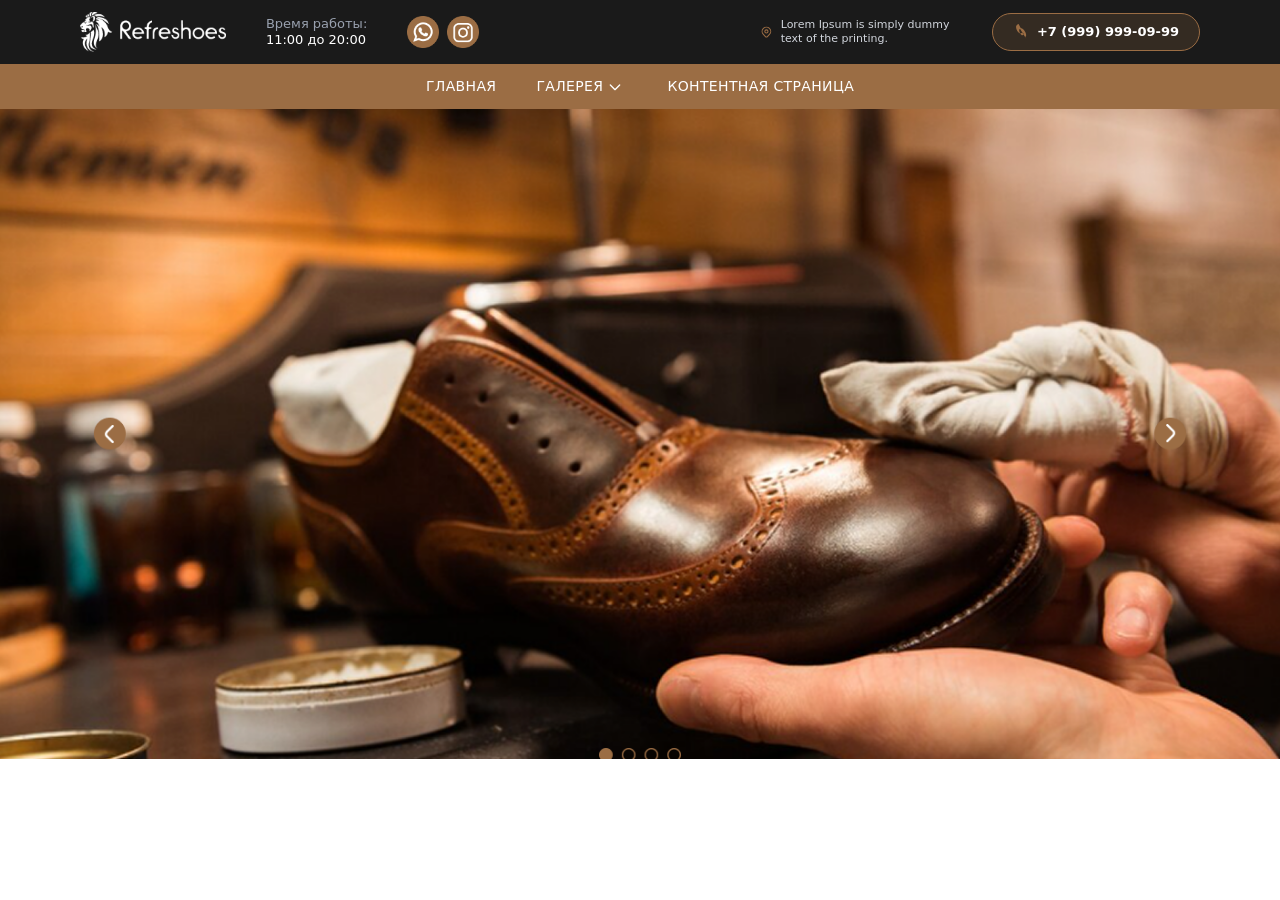
==== src/s2.html @ a565addf "ssee" ====
<!DOCTYPE html>
<html lang="en">
<head>
    <meta charset="UTF-8">
    <meta name="viewport" content="width=device-width, initial-scale=1.0">
    <title>Document</title>
    <link rel="stylesheet" href="./output.css">
</head>
<body>
<div class="bg-[#1a1a1a]">
    <header class="bg-[#1a1a1a] text-white py-3 px-4 md:px-10 flex flex-wrap items-center max-w-[1200px] m-auto justify-between text-[13px]">
        <div class="flex gap-10 items-center">
            <div class="flex items-center space-x-3">
                <img src="./Refreshoes_LOGO копия 1.png" alt="Logo" class="h-10">
            </div>

            <div class="hidden lg:block text-gray-400 leading-tight">
                <p>Время работы:</p>
                <p class="text-white">11:00 до 20:00</p>
            </div>

            <div class="flex space-x-2 items-center">
                <a href="#" class="hover:opacity-80 transition">
                    <img src="./Group 1100.png" alt="WhatsApp" class="w-8 h-8">
                </a>
                <a href="#" class="hover:opacity-80 transition">
                    <img src="./Group 1101.png" alt="Instagram" class="w-8 h-8">
                </a>
            </div>
        </div>

        <div class="flex gap-8 items-center">
            <div class="hidden xl:flex items-center space-x-2 max-w-[200px]">
                <svg xmlns="http://www.w3.org/2000/svg" class="h-5 w-5 text-[#9B6D44]" fill="none" viewBox="0 0 24 24" stroke="currentColor">
                    <path stroke-linecap="round" stroke-linejoin="round" stroke-width="2" d="M17.657 16.657L13.414 20.9a1.998 1.998 0 01-2.827 0l-4.244-4.243a8 8 0 1111.314 0z" />
                    <path stroke-linecap="round" stroke-linejoin="round" stroke-width="2" d="M15 11a3 3 0 11-6 0 3 3 0 016 0z" />
                </svg>
                <p class="text-gray-300 leading-tight text-[11px]">Lorem Ipsum is simply dummy text of the printing.</p>
            </div>

            <a href="tel:+79999990999" class="bg-[#9B6D44]/20 border border-[#9B6D44] rounded-full px-5 py-2 flex items-center space-x-2 hover:bg-[#9B6D44]/30 transition">
                <svg xmlns="http://www.w3.org/2000/svg" class="h-4 w-4 text-[#9B6D44]" fill="currentColor" viewBox="0 0 24 24">
                    <path d="M20 22.621l-3.521-6.795c-.008.004-1.974.97-2.064 1.011-2.24 1.086-6.799-7.82-4.509-8.954.058-.028 2.026-1.004 2.026-1.004l-3.571-6.879s-2.021.999-2.035 1.007c-4.861 2.544 1.515 15.283 6.441 12.652l.004.002 2.002-.985 3.521 6.795c4.772-2.319-3.238-15.549-8.294-13.104z"/>
                </svg>
                <span class="font-bold">+7 (999) 999-09-99</span>
            </a>
        </div>
    </header>
</div>

<nav class="bg-[#9B6D44] text-white relative z-50">
    <div class="flex justify-center space-x-10 py-3 uppercase text-[14px] font-medium tracking-wide">
        <a href="../index.html" class="hover:opacity-70 transition">Главная</a>
        
        <div class="group relative flex items-center space-x-1 cursor-pointer">
             <a href="./s2.html" class="hover:text-gray-200 transition">Галерея</a>
            <svg xmlns="http://www.w3.org/2000/svg" class="h-4 w-4 transition-transform group-hover:rotate-180" fill="none" viewBox="0 0 24 24" stroke="currentColor">
                <path stroke-linecap="round" stroke-linejoin="round" stroke-width="2" d="M19 9l-7 7-7-7" />
            </svg>
            
            <div class="absolute top-full left-1/2 -translate-x-1/2 mt-2 w-48 bg-white rounded-2xl shadow-xl py-4 hidden group-hover:block animate-fade-in">
                <a href="#" class="block px-6 py-2 text-black hover:text-[#9B6D44] transition text-sm font-semibold">Видео галерея</a>
                <a href="#" class="block px-6 py-2 text-black hover:text-[#9B6D44] transition text-sm font-semibold">Фото галерея</a>
            </div>
        </div>

        <a href="#" class="hover:opacity-70 transition">Контентная страница</a>
    </div>
</nav>

<section class="relative w-full h-[500px] md:h-[650px] overflow-hidden">
    <img src="./Group 14 (1).png" alt="Shoe cleaning" class="w-full h-full object-cover scale-105">
    
    
</section>

</body>
</html>
---- src/output.css ----
/*! tailwindcss v4.2.4 | MIT License | https://tailwindcss.com */
@layer properties;
@layer theme, base, components, utilities;
@layer theme {
  :root, :host {
    --font-sans: ui-sans-serif, system-ui, sans-serif, "Apple Color Emoji",
      "Segoe UI Emoji", "Segoe UI Symbol", "Noto Color Emoji";
    --font-mono: ui-monospace, SFMono-Regular, Menlo, Monaco, Consolas, "Liberation Mono",
      "Courier New", monospace;
    --color-amber-50: oklch(98.7% 0.022 95.277);
    --color-amber-900: oklch(41.4% 0.112 45.904);
    --color-gray-100: oklch(96.7% 0.003 264.542);
    --color-gray-200: oklch(92.8% 0.006 264.531);
    --color-gray-300: oklch(87.2% 0.01 258.338);
    --color-gray-400: oklch(70.7% 0.022 261.325);
    --color-gray-500: oklch(55.1% 0.027 264.364);
    --color-gray-600: oklch(44.6% 0.03 256.802);
    --color-gray-700: oklch(37.3% 0.034 259.733);
    --color-black: #000;
    --color-white: #fff;
    --spacing: 0.25rem;
    --container-md: 28rem;
    --container-2xl: 42rem;
    --container-6xl: 72rem;
    --container-7xl: 80rem;
    --text-xs: 0.75rem;
    --text-xs--line-height: calc(1 / 0.75);
    --text-sm: 0.875rem;
    --text-sm--line-height: calc(1.25 / 0.875);
    --text-xl: 1.25rem;
    --text-xl--line-height: calc(1.75 / 1.25);
    --text-2xl: 1.5rem;
    --text-2xl--line-height: calc(2 / 1.5);
    --text-3xl: 1.875rem;
    --text-3xl--line-height: calc(2.25 / 1.875);
    --text-4xl: 2.25rem;
    --text-4xl--line-height: calc(2.5 / 2.25);
    --font-weight-light: 300;
    --font-weight-medium: 500;
    --font-weight-semibold: 600;
    --font-weight-bold: 700;
    --tracking-tight: -0.025em;
    --tracking-wide: 0.025em;
    --tracking-wider: 0.05em;
    --tracking-widest: 0.1em;
    --leading-tight: 1.25;
    --leading-relaxed: 1.625;
    --radius-sm: 0.25rem;
    --radius-lg: 0.5rem;
    --radius-2xl: 1rem;
    --ease-out: cubic-bezier(0, 0, 0.2, 1);
    --blur-sm: 8px;
    --blur-md: 12px;
    --default-transition-duration: 150ms;
    --default-transition-timing-function: cubic-bezier(0.4, 0, 0.2, 1);
    --default-font-family: var(--font-sans);
    --default-mono-font-family: var(--font-mono);
  }
}
@layer base {
  *, ::after, ::before, ::backdrop, ::file-selector-button {
    box-sizing: border-box;
    margin: 0;
    padding: 0;
    border: 0 solid;
  }
  html, :host {
    line-height: 1.5;
    -webkit-text-size-adjust: 100%;
    tab-size: 4;
    font-family: var(--default-font-family, ui-sans-serif, system-ui, sans-serif, "Apple Color Emoji", "Segoe UI Emoji", "Segoe UI Symbol", "Noto Color Emoji");
    font-feature-settings: var(--default-font-feature-settings, normal);
    font-variation-settings: var(--default-font-variation-settings, normal);
    -webkit-tap-highlight-color: transparent;
  }
  hr {
    height: 0;
    color: inherit;
    border-top-width: 1px;
  }
  abbr:where([title]) {
    -webkit-text-decoration: underline dotted;
    text-decoration: underline dotted;
  }
  h1, h2, h3, h4, h5, h6 {
    font-size: inherit;
    font-weight: inherit;
  }
  a {
    color: inherit;
    -webkit-text-decoration: inherit;
    text-decoration: inherit;
  }
  b, strong {
    font-weight: bolder;
  }
  code, kbd, samp, pre {
    font-family: var(--default-mono-font-family, ui-monospace, SFMono-Regular, Menlo, Monaco, Consolas, "Liberation Mono", "Courier New", monospace);
    font-feature-settings: var(--default-mono-font-feature-settings, normal);
    font-variation-settings: var(--default-mono-font-variation-settings, normal);
    font-size: 1em;
  }
  small {
    font-size: 80%;
  }
  sub, sup {
    font-size: 75%;
    line-height: 0;
    position: relative;
    vertical-align: baseline;
  }
  sub {
    bottom: -0.25em;
  }
  sup {
    top: -0.5em;
  }
  table {
    text-indent: 0;
    border-color: inherit;
    border-collapse: collapse;
  }
  :-moz-focusring {
    outline: auto;
  }
  progress {
    vertical-align: baseline;
  }
  summary {
    display: list-item;
  }
  ol, ul, menu {
    list-style: none;
  }
  img, svg, video, canvas, audio, iframe, embed, object {
    display: block;
    vertical-align: middle;
  }
  img, video {
    max-width: 100%;
    height: auto;
  }
  button, input, select, optgroup, textarea, ::file-selector-button {
    font: inherit;
    font-feature-settings: inherit;
    font-variation-settings: inherit;
    letter-spacing: inherit;
    color: inherit;
    border-radius: 0;
    background-color: transparent;
    opacity: 1;
  }
  :where(select:is([multiple], [size])) optgroup {
    font-weight: bolder;
  }
  :where(select:is([multiple], [size])) optgroup option {
    padding-inline-start: 20px;
  }
  ::file-selector-button {
    margin-inline-end: 4px;
  }
  ::placeholder {
    opacity: 1;
  }
  @supports (not (-webkit-appearance: -apple-pay-button))  or (contain-intrinsic-size: 1px) {
    ::placeholder {
      color: currentcolor;
      @supports (color: color-mix(in lab, red, red)) {
        color: color-mix(in oklab, currentcolor 50%, transparent);
      }
    }
  }
  textarea {
    resize: vertical;
  }
  ::-webkit-search-decoration {
    -webkit-appearance: none;
  }
  ::-webkit-date-and-time-value {
    min-height: 1lh;
    text-align: inherit;
  }
  ::-webkit-datetime-edit {
    display: inline-flex;
  }
  ::-webkit-datetime-edit-fields-wrapper {
    padding: 0;
  }
  ::-webkit-datetime-edit, ::-webkit-datetime-edit-year-field, ::-webkit-datetime-edit-month-field, ::-webkit-datetime-edit-day-field, ::-webkit-datetime-edit-hour-field, ::-webkit-datetime-edit-minute-field, ::-webkit-datetime-edit-second-field, ::-webkit-datetime-edit-millisecond-field, ::-webkit-datetime-edit-meridiem-field {
    padding-block: 0;
  }
  ::-webkit-calendar-picker-indicator {
    line-height: 1;
  }
  :-moz-ui-invalid {
    box-shadow: none;
  }
  button, input:where([type="button"], [type="reset"], [type="submit"]), ::file-selector-button {
    appearance: button;
  }
  ::-webkit-inner-spin-button, ::-webkit-outer-spin-button {
    height: auto;
  }
  [hidden]:where(:not([hidden="until-found"])) {
    display: none !important;
  }
}
@layer utilities {
  .absolute {
    position: absolute;
  }
  .relative {
    position: relative;
  }
  .inset-0 {
    inset: calc(var(--spacing) * 0);
  }
  .inset-x-4 {
    inset-inline: calc(var(--spacing) * 4);
  }
  .top-1 {
    top: calc(var(--spacing) * 1);
  }
  .top-1\/2 {
    top: calc(1 / 2 * 100%);
  }
  .top-8 {
    top: calc(var(--spacing) * 8);
  }
  .top-\[-00px\] {
    top: -00px;
  }
  .top-\[-700px\] {
    top: -700px;
  }
  .top-\[-900px\] {
    top: -900px;
  }
  .top-\[-1200px\] {
    top: -1200px;
  }
  .top-\[1200px\] {
    top: 1200px;
  }
  .top-full {
    top: 100%;
  }
  .right-4 {
    right: calc(var(--spacing) * 4);
  }
  .right-6 {
    right: calc(var(--spacing) * 6);
  }
  .bottom-6 {
    bottom: calc(var(--spacing) * 6);
  }
  .bottom-10 {
    bottom: calc(var(--spacing) * 10);
  }
  .left-0 {
    left: calc(var(--spacing) * 0);
  }
  .left-1 {
    left: calc(var(--spacing) * 1);
  }
  .left-1\/2 {
    left: calc(1 / 2 * 100%);
  }
  .left-4 {
    left: calc(var(--spacing) * 4);
  }
  .left-6 {
    left: calc(var(--spacing) * 6);
  }
  .left-\[500px\] {
    left: 500px;
  }
  .left-\[700px\] {
    left: 700px;
  }
  .z-10 {
    z-index: 10;
  }
  .z-50 {
    z-index: 50;
  }
  .container {
    width: 100%;
    @media (width >= 40rem) {
      max-width: 40rem;
    }
    @media (width >= 48rem) {
      max-width: 48rem;
    }
    @media (width >= 64rem) {
      max-width: 64rem;
    }
    @media (width >= 80rem) {
      max-width: 80rem;
    }
    @media (width >= 96rem) {
      max-width: 96rem;
    }
  }
  .m-auto {
    margin: auto;
  }
  .mx-auto {
    margin-inline: auto;
  }
  .mt-1 {
    margin-top: calc(var(--spacing) * 1);
  }
  .mt-1\.5 {
    margin-top: calc(var(--spacing) * 1.5);
  }
  .mt-2 {
    margin-top: calc(var(--spacing) * 2);
  }
  .mt-4 {
    margin-top: calc(var(--spacing) * 4);
  }
  .mt-12 {
    margin-top: calc(var(--spacing) * 12);
  }
  .mb-3 {
    margin-bottom: calc(var(--spacing) * 3);
  }
  .mb-4 {
    margin-bottom: calc(var(--spacing) * 4);
  }
  .mb-6 {
    margin-bottom: calc(var(--spacing) * 6);
  }
  .mb-10 {
    margin-bottom: calc(var(--spacing) * 10);
  }
  .mb-12 {
    margin-bottom: calc(var(--spacing) * 12);
  }
  .mb-16 {
    margin-bottom: calc(var(--spacing) * 16);
  }
  .mb-20 {
    margin-bottom: calc(var(--spacing) * 20);
  }
  .mb-24 {
    margin-bottom: calc(var(--spacing) * 24);
  }
  .ml-4 {
    margin-left: calc(var(--spacing) * 4);
  }
  .block {
    display: block;
  }
  .flex {
    display: flex;
  }
  .grid {
    display: grid;
  }
  .hidden {
    display: none;
  }
  .inline-block {
    display: inline-block;
  }
  .inline-flex {
    display: inline-flex;
  }
  .table {
    display: table;
  }
  .h-1 {
    height: calc(var(--spacing) * 1);
  }
  .h-2 {
    height: calc(var(--spacing) * 2);
  }
  .h-2\.5 {
    height: calc(var(--spacing) * 2.5);
  }
  .h-3 {
    height: calc(var(--spacing) * 3);
  }
  .h-4 {
    height: calc(var(--spacing) * 4);
  }
  .h-5 {
    height: calc(var(--spacing) * 5);
  }
  .h-6 {
    height: calc(var(--spacing) * 6);
  }
  .h-8 {
    height: calc(var(--spacing) * 8);
  }
  .h-10 {
    height: calc(var(--spacing) * 10);
  }
  .h-12 {
    height: calc(var(--spacing) * 12);
  }
  .h-56 {
    height: calc(var(--spacing) * 56);
  }
  .h-\[500px\] {
    height: 500px;
  }
  .h-full {
    height: 100%;
  }
  .w-2 {
    width: calc(var(--spacing) * 2);
  }
  .w-2\.5 {
    width: calc(var(--spacing) * 2.5);
  }
  .w-3 {
    width: calc(var(--spacing) * 3);
  }
  .w-4 {
    width: calc(var(--spacing) * 4);
  }
  .w-5 {
    width: calc(var(--spacing) * 5);
  }
  .w-6 {
    width: calc(var(--spacing) * 6);
  }
  .w-8 {
    width: calc(var(--spacing) * 8);
  }
  .w-10 {
    width: calc(var(--spacing) * 10);
  }
  .w-12 {
    width: calc(var(--spacing) * 12);
  }
  .w-20 {
    width: calc(var(--spacing) * 20);
  }
  .w-48 {
    width: calc(var(--spacing) * 48);
  }
  .w-full {
    width: 100%;
  }
  .max-w-2xl {
    max-width: var(--container-2xl);
  }
  .max-w-6xl {
    max-width: var(--container-6xl);
  }
  .max-w-7xl {
    max-width: var(--container-7xl);
  }
  .max-w-300 {
    max-width: calc(var(--spacing) * 300);
  }
  .max-w-\[200\] {
    max-width: 200;
  }
  .max-w-\[200px\] {
    max-width: 200px;
  }
  .max-w-\[250px\] {
    max-width: 250px;
  }
  .max-w-\[280px\] {
    max-width: 280px;
  }
  .max-w-\[1000px\] {
    max-width: 1000px;
  }
  .max-w-\[1060px\] {
    max-width: 1060px;
  }
  .max-w-\[1080px\] {
    max-width: 1080px;
  }
  .max-w-\[1100px\] {
    max-width: 1100px;
  }
  .max-w-\[1200px\] {
    max-width: 1200px;
  }
  .max-w-\[10670px\] {
    max-width: 10670px;
  }
  .max-w-full {
    max-width: 100%;
  }
  .max-w-md {
    max-width: var(--container-md);
  }
  .border-collapse {
    border-collapse: collapse;
  }
  .-translate-x-1 {
    --tw-translate-x: calc(var(--spacing) * -1);
    translate: var(--tw-translate-x) var(--tw-translate-y);
  }
  .-translate-x-1\/2 {
    --tw-translate-x: calc(calc(1 / 2 * 100%) * -1);
    translate: var(--tw-translate-x) var(--tw-translate-y);
  }
  .-translate-y-1 {
    --tw-translate-y: calc(var(--spacing) * -1);
    translate: var(--tw-translate-x) var(--tw-translate-y);
  }
  .-translate-y-1\/2 {
    --tw-translate-y: calc(calc(1 / 2 * 100%) * -1);
    translate: var(--tw-translate-x) var(--tw-translate-y);
  }
  .scale-105 {
    --tw-scale-x: 105%;
    --tw-scale-y: 105%;
    --tw-scale-z: 105%;
    scale: var(--tw-scale-x) var(--tw-scale-y);
  }
  .transform {
    transform: var(--tw-rotate-x,) var(--tw-rotate-y,) var(--tw-rotate-z,) var(--tw-skew-x,) var(--tw-skew-y,);
  }
  .cursor-pointer {
    cursor: pointer;
  }
  .resize {
    resize: both;
  }
  .grid-cols-1 {
    grid-template-columns: repeat(1, minmax(0, 1fr));
  }
  .flex-col {
    flex-direction: column;
  }
  .flex-wrap {
    flex-wrap: wrap;
  }
  .items-center {
    align-items: center;
  }
  .items-end {
    align-items: flex-end;
  }
  .items-start {
    align-items: flex-start;
  }
  .justify-between {
    justify-content: space-between;
  }
  .justify-center {
    justify-content: center;
  }
  .gap-2 {
    gap: calc(var(--spacing) * 2);
  }
  .gap-3 {
    gap: calc(var(--spacing) * 3);
  }
  .gap-4 {
    gap: calc(var(--spacing) * 4);
  }
  .gap-8 {
    gap: calc(var(--spacing) * 8);
  }
  .gap-10 {
    gap: calc(var(--spacing) * 10);
  }
  .gap-12 {
    gap: calc(var(--spacing) * 12);
  }
  .gap-16 {
    gap: calc(var(--spacing) * 16);
  }
  .space-y-1 {
    :where(& > :not(:last-child)) {
      --tw-space-y-reverse: 0;
      margin-block-start: calc(calc(var(--spacing) * 1) * var(--tw-space-y-reverse));
      margin-block-end: calc(calc(var(--spacing) * 1) * calc(1 - var(--tw-space-y-reverse)));
    }
  }
  .space-y-2 {
    :where(& > :not(:last-child)) {
      --tw-space-y-reverse: 0;
      margin-block-start: calc(calc(var(--spacing) * 2) * var(--tw-space-y-reverse));
      margin-block-end: calc(calc(var(--spacing) * 2) * calc(1 - var(--tw-space-y-reverse)));
    }
  }
  .space-y-3 {
    :where(& > :not(:last-child)) {
      --tw-space-y-reverse: 0;
      margin-block-start: calc(calc(var(--spacing) * 3) * var(--tw-space-y-reverse));
      margin-block-end: calc(calc(var(--spacing) * 3) * calc(1 - var(--tw-space-y-reverse)));
    }
  }
  .space-y-4 {
    :where(& > :not(:last-child)) {
      --tw-space-y-reverse: 0;
      margin-block-start: calc(calc(var(--spacing) * 4) * var(--tw-space-y-reverse));
      margin-block-end: calc(calc(var(--spacing) * 4) * calc(1 - var(--tw-space-y-reverse)));
    }
  }
  .space-y-5 {
    :where(& > :not(:last-child)) {
      --tw-space-y-reverse: 0;
      margin-block-start: calc(calc(var(--spacing) * 5) * var(--tw-space-y-reverse));
      margin-block-end: calc(calc(var(--spacing) * 5) * calc(1 - var(--tw-space-y-reverse)));
    }
  }
  .space-y-6 {
    :where(& > :not(:last-child)) {
      --tw-space-y-reverse: 0;
      margin-block-start: calc(calc(var(--spacing) * 6) * var(--tw-space-y-reverse));
      margin-block-end: calc(calc(var(--spacing) * 6) * calc(1 - var(--tw-space-y-reverse)));
    }
  }
  .space-y-8 {
    :where(& > :not(:last-child)) {
      --tw-space-y-reverse: 0;
      margin-block-start: calc(calc(var(--spacing) * 8) * var(--tw-space-y-reverse));
      margin-block-end: calc(calc(var(--spacing) * 8) * calc(1 - var(--tw-space-y-reverse)));
    }
  }
  .space-x-1 {
    :where(& > :not(:last-child)) {
      --tw-space-x-reverse: 0;
      margin-inline-start: calc(calc(var(--spacing) * 1) * var(--tw-space-x-reverse));
      margin-inline-end: calc(calc(var(--spacing) * 1) * calc(1 - var(--tw-space-x-reverse)));
    }
  }
  .space-x-2 {
    :where(& > :not(:last-child)) {
      --tw-space-x-reverse: 0;
      margin-inline-start: calc(calc(var(--spacing) * 2) * var(--tw-space-x-reverse));
      margin-inline-end: calc(calc(var(--spacing) * 2) * calc(1 - var(--tw-space-x-reverse)));
    }
  }
  .space-x-3 {
    :where(& > :not(:last-child)) {
      --tw-space-x-reverse: 0;
      margin-inline-start: calc(calc(var(--spacing) * 3) * var(--tw-space-x-reverse));
      margin-inline-end: calc(calc(var(--spacing) * 3) * calc(1 - var(--tw-space-x-reverse)));
    }
  }
  .space-x-4 {
    :where(& > :not(:last-child)) {
      --tw-space-x-reverse: 0;
      margin-inline-start: calc(calc(var(--spacing) * 4) * var(--tw-space-x-reverse));
      margin-inline-end: calc(calc(var(--spacing) * 4) * calc(1 - var(--tw-space-x-reverse)));
    }
  }
  .space-x-10 {
    :where(& > :not(:last-child)) {
      --tw-space-x-reverse: 0;
      margin-inline-start: calc(calc(var(--spacing) * 10) * var(--tw-space-x-reverse));
      margin-inline-end: calc(calc(var(--spacing) * 10) * calc(1 - var(--tw-space-x-reverse)));
    }
  }
  .overflow-hidden {
    overflow: hidden;
  }
  .rounded {
    border-radius: 0.25rem;
  }
  .rounded-2xl {
    border-radius: var(--radius-2xl);
  }
  .rounded-\[30px\] {
    border-radius: 30px;
  }
  .rounded-\[40px\] {
    border-radius: 40px;
  }
  .rounded-full {
    border-radius: calc(infinity * 1px);
  }
  .rounded-lg {
    border-radius: var(--radius-lg);
  }
  .rounded-sm {
    border-radius: var(--radius-sm);
  }
  .border {
    border-style: var(--tw-border-style);
    border-width: 1px;
  }
  .border-t {
    border-top-style: var(--tw-border-style);
    border-top-width: 1px;
  }
  .border-b {
    border-bottom-style: var(--tw-border-style);
    border-bottom-width: 1px;
  }
  .border-l-4 {
    border-left-style: var(--tw-border-style);
    border-left-width: 4px;
  }
  .border-\[\#8b5e3c\] {
    border-color: #8b5e3c;
  }
  .border-\[\#9B6D44\] {
    border-color: #9B6D44;
  }
  .border-\[\#a37a53\] {
    border-color: #a37a53;
  }
  .border-gray-100 {
    border-color: var(--color-gray-100);
  }
  .border-gray-600 {
    border-color: var(--color-gray-600);
  }
  .border-gray-700 {
    border-color: var(--color-gray-700);
  }
  .border-white {
    border-color: var(--color-white);
  }
  .border-white\/5 {
    border-color: color-mix(in srgb, #fff 5%, transparent);
    @supports (color: color-mix(in lab, red, red)) {
      border-color: color-mix(in oklab, var(--color-white) 5%, transparent);
    }
  }
  .border-white\/10 {
    border-color: color-mix(in srgb, #fff 10%, transparent);
    @supports (color: color-mix(in lab, red, red)) {
      border-color: color-mix(in oklab, var(--color-white) 10%, transparent);
    }
  }
  .border-white\/40 {
    border-color: color-mix(in srgb, #fff 40%, transparent);
    @supports (color: color-mix(in lab, red, red)) {
      border-color: color-mix(in oklab, var(--color-white) 40%, transparent);
    }
  }
  .border-white\/50 {
    border-color: color-mix(in srgb, #fff 50%, transparent);
    @supports (color: color-mix(in lab, red, red)) {
      border-color: color-mix(in oklab, var(--color-white) 50%, transparent);
    }
  }
  .bg-\[\#1a1a1a\] {
    background-color: #1a1a1a;
  }
  .bg-\[\#1a1a1a\]\/90 {
    background-color: color-mix(in oklab, #1a1a1a 90%, transparent);
  }
  .bg-\[\#1c1c1c\] {
    background-color: #1c1c1c;
  }
  .bg-\[\#1c1c1c\]\/95 {
    background-color: color-mix(in oklab, #1c1c1c 95%, transparent);
  }
  .bg-\[\#3d2b1f\] {
    background-color: #3d2b1f;
  }
  .bg-\[\#4a321f\] {
    background-color: #4a321f;
  }
  .bg-\[\#8b5e3c\] {
    background-color: #8b5e3c;
  }
  .bg-\[\#8b5e3c\]\/20 {
    background-color: color-mix(in oklab, #8b5e3c 20%, transparent);
  }
  .bg-\[\#9B6D44\] {
    background-color: #9B6D44;
  }
  .bg-\[\#9B6D44\]\/20 {
    background-color: color-mix(in oklab, #9B6D44 20%, transparent);
  }
  .bg-\[\#121212\] {
    background-color: #121212;
  }
  .bg-\[\#242424\] {
    background-color: #242424;
  }
  .bg-\[\#a37a53\] {
    background-color: #a37a53;
  }
  .bg-\[\#f9f9f9\] {
    background-color: #f9f9f9;
  }
  .bg-\[bg-\[\#1a1a1a\]\] {
    background-color: bg-[#1a1a1a];
  }
  .bg-amber-50 {
    background-color: var(--color-amber-50);
  }
  .bg-amber-900 {
    background-color: var(--color-amber-900);
  }
  .bg-black {
    background-color: var(--color-black);
  }
  .bg-black\/20 {
    background-color: color-mix(in srgb, #000 20%, transparent);
    @supports (color: color-mix(in lab, red, red)) {
      background-color: color-mix(in oklab, var(--color-black) 20%, transparent);
    }
  }
  .bg-black\/30 {
    background-color: color-mix(in srgb, #000 30%, transparent);
    @supports (color: color-mix(in lab, red, red)) {
      background-color: color-mix(in oklab, var(--color-black) 30%, transparent);
    }
  }
  .bg-gray-100 {
    background-color: var(--color-gray-100);
  }
  .bg-transparent {
    background-color: transparent;
  }
  .bg-white {
    background-color: var(--color-white);
  }
  .bg-white\/10 {
    background-color: color-mix(in srgb, #fff 10%, transparent);
    @supports (color: color-mix(in lab, red, red)) {
      background-color: color-mix(in oklab, var(--color-white) 10%, transparent);
    }
  }
  .bg-white\/20 {
    background-color: color-mix(in srgb, #fff 20%, transparent);
    @supports (color: color-mix(in lab, red, red)) {
      background-color: color-mix(in oklab, var(--color-white) 20%, transparent);
    }
  }
  .bg-white\/30 {
    background-color: color-mix(in srgb, #fff 30%, transparent);
    @supports (color: color-mix(in lab, red, red)) {
      background-color: color-mix(in oklab, var(--color-white) 30%, transparent);
    }
  }
  .bg-\[url\(\"\"\)\] {
    background-image: url("");
  }
  .bg-\[url\(\"\.\/\"\)\] {
    background-image: url("./");
  }
  .bg-\[url\(\'\'\)\] {
    background-image: url('');
  }
  .bg-\[url\(\'\.\/\'\)\] {
    background-image: url('./');
  }
  .bg-\[url\(\'ТВОЙ_ПУТЬ_К_КАРТЕ\'\)\] {
    background-image: url('ТВОЙ_ПУТЬ_К_КАРТЕ');
  }
  .bg-\[url\(\)\] {
    background-image: url();
  }
  .bg-cover {
    background-size: cover;
  }
  .bg-center {
    background-position: center;
  }
  .object-contain {
    object-fit: contain;
  }
  .object-cover {
    object-fit: cover;
  }
  .p-6 {
    padding: calc(var(--spacing) * 6);
  }
  .p-8 {
    padding: calc(var(--spacing) * 8);
  }
  .p-10 {
    padding: calc(var(--spacing) * 10);
  }
  .px-4 {
    padding-inline: calc(var(--spacing) * 4);
  }
  .px-5 {
    padding-inline: calc(var(--spacing) * 5);
  }
  .px-6 {
    padding-inline: calc(var(--spacing) * 6);
  }
  .px-7 {
    padding-inline: calc(var(--spacing) * 7);
  }
  .px-8 {
    padding-inline: calc(var(--spacing) * 8);
  }
  .py-1 {
    padding-block: calc(var(--spacing) * 1);
  }
  .py-1\.5 {
    padding-block: calc(var(--spacing) * 1.5);
  }
  .py-2 {
    padding-block: calc(var(--spacing) * 2);
  }
  .py-3 {
    padding-block: calc(var(--spacing) * 3);
  }
  .py-4 {
    padding-block: calc(var(--spacing) * 4);
  }
  .py-5 {
    padding-block: calc(var(--spacing) * 5);
  }
  .py-16 {
    padding-block: calc(var(--spacing) * 16);
  }
  .py-20 {
    padding-block: calc(var(--spacing) * 20);
  }
  .pt-2 {
    padding-top: calc(var(--spacing) * 2);
  }
  .pl-6 {
    padding-left: calc(var(--spacing) * 6);
  }
  .text-center {
    text-align: center;
  }
  .font-\[\'Inter\'\] {
    font-family: 'Inter';
  }
  .text-2xl {
    font-size: var(--text-2xl);
    line-height: var(--tw-leading, var(--text-2xl--line-height));
  }
  .text-3xl {
    font-size: var(--text-3xl);
    line-height: var(--tw-leading, var(--text-3xl--line-height));
  }
  .text-4xl {
    font-size: var(--text-4xl);
    line-height: var(--tw-leading, var(--text-4xl--line-height));
  }
  .text-sm {
    font-size: var(--text-sm);
    line-height: var(--tw-leading, var(--text-sm--line-height));
  }
  .text-xl {
    font-size: var(--text-xl);
    line-height: var(--tw-leading, var(--text-xl--line-height));
  }
  .text-xs {
    font-size: var(--text-xs);
    line-height: var(--tw-leading, var(--text-xs--line-height));
  }
  .text-\[10px\] {
    font-size: 10px;
  }
  .text-\[11px\] {
    font-size: 11px;
  }
  .text-\[12px\] {
    font-size: 12px;
  }
  .text-\[13px\] {
    font-size: 13px;
  }
  .text-\[14px\] {
    font-size: 14px;
  }
  .leading-relaxed {
    --tw-leading: var(--leading-relaxed);
    line-height: var(--leading-relaxed);
  }
  .leading-tight {
    --tw-leading: var(--leading-tight);
    line-height: var(--leading-tight);
  }
  .font-bold {
    --tw-font-weight: var(--font-weight-bold);
    font-weight: var(--font-weight-bold);
  }
  .font-light {
    --tw-font-weight: var(--font-weight-light);
    font-weight: var(--font-weight-light);
  }
  .font-medium {
    --tw-font-weight: var(--font-weight-medium);
    font-weight: var(--font-weight-medium);
  }
  .font-semibold {
    --tw-font-weight: var(--font-weight-semibold);
    font-weight: var(--font-weight-semibold);
  }
  .tracking-tight {
    --tw-tracking: var(--tracking-tight);
    letter-spacing: var(--tracking-tight);
  }
  .tracking-wide {
    --tw-tracking: var(--tracking-wide);
    letter-spacing: var(--tracking-wide);
  }
  .tracking-wider {
    --tw-tracking: var(--tracking-wider);
    letter-spacing: var(--tracking-wider);
  }
  .tracking-widest {
    --tw-tracking: var(--tracking-widest);
    letter-spacing: var(--tracking-widest);
  }
  .text-\[\#1a1a1a\] {
    color: #1a1a1a;
  }
  .text-\[\#8b5e3c\] {
    color: #8b5e3c;
  }
  .text-\[\#9B6D44\] {
    color: #9B6D44;
  }
  .text-\[\#a37a53\] {
    color: #a37a53;
  }
  .text-black {
    color: var(--color-black);
  }
  .text-gray-300 {
    color: var(--color-gray-300);
  }
  .text-gray-400 {
    color: var(--color-gray-400);
  }
  .text-gray-500 {
    color: var(--color-gray-500);
  }
  .text-gray-600 {
    color: var(--color-gray-600);
  }
  .text-white {
    color: var(--color-white);
  }
  .uppercase {
    text-transform: uppercase;
  }
  .italic {
    font-style: italic;
  }
  .not-italic {
    font-style: normal;
  }
  .underline {
    text-decoration-line: underline;
  }
  .underline-offset-4 {
    text-underline-offset: 4px;
  }
  .accent-\[\#a37a53\] {
    accent-color: #a37a53;
  }
  .opacity-40 {
    opacity: 40%;
  }
  .opacity-50 {
    opacity: 50%;
  }
  .opacity-60 {
    opacity: 60%;
  }
  .opacity-70 {
    opacity: 70%;
  }
  .opacity-80 {
    opacity: 80%;
  }
  .shadow-2xl {
    --tw-shadow: 0 25px 50px -12px var(--tw-shadow-color, rgb(0 0 0 / 0.25));
    box-shadow: var(--tw-inset-shadow), var(--tw-inset-ring-shadow), var(--tw-ring-offset-shadow), var(--tw-ring-shadow), var(--tw-shadow);
  }
  .shadow-lg {
    --tw-shadow: 0 10px 15px -3px var(--tw-shadow-color, rgb(0 0 0 / 0.1)), 0 4px 6px -4px var(--tw-shadow-color, rgb(0 0 0 / 0.1));
    box-shadow: var(--tw-inset-shadow), var(--tw-inset-ring-shadow), var(--tw-ring-offset-shadow), var(--tw-ring-shadow), var(--tw-shadow);
  }
  .shadow-md {
    --tw-shadow: 0 4px 6px -1px var(--tw-shadow-color, rgb(0 0 0 / 0.1)), 0 2px 4px -2px var(--tw-shadow-color, rgb(0 0 0 / 0.1));
    box-shadow: var(--tw-inset-shadow), var(--tw-inset-ring-shadow), var(--tw-ring-offset-shadow), var(--tw-ring-shadow), var(--tw-shadow);
  }
  .shadow-xl {
    --tw-shadow: 0 20px 25px -5px var(--tw-shadow-color, rgb(0 0 0 / 0.1)), 0 8px 10px -6px var(--tw-shadow-color, rgb(0 0 0 / 0.1));
    box-shadow: var(--tw-inset-shadow), var(--tw-inset-ring-shadow), var(--tw-ring-offset-shadow), var(--tw-ring-shadow), var(--tw-shadow);
  }
  .outline {
    outline-style: var(--tw-outline-style);
    outline-width: 1px;
  }
  .grayscale {
    --tw-grayscale: grayscale(100%);
    filter: var(--tw-blur,) var(--tw-brightness,) var(--tw-contrast,) var(--tw-grayscale,) var(--tw-hue-rotate,) var(--tw-invert,) var(--tw-saturate,) var(--tw-sepia,) var(--tw-drop-shadow,);
  }
  .filter {
    filter: var(--tw-blur,) var(--tw-brightness,) var(--tw-contrast,) var(--tw-grayscale,) var(--tw-hue-rotate,) var(--tw-invert,) var(--tw-saturate,) var(--tw-sepia,) var(--tw-drop-shadow,);
  }
  .backdrop-blur-md {
    --tw-backdrop-blur: blur(var(--blur-md));
    -webkit-backdrop-filter: var(--tw-backdrop-blur,) var(--tw-backdrop-brightness,) var(--tw-backdrop-contrast,) var(--tw-backdrop-grayscale,) var(--tw-backdrop-hue-rotate,) var(--tw-backdrop-invert,) var(--tw-backdrop-opacity,) var(--tw-backdrop-saturate,) var(--tw-backdrop-sepia,);
    backdrop-filter: var(--tw-backdrop-blur,) var(--tw-backdrop-brightness,) var(--tw-backdrop-contrast,) var(--tw-backdrop-grayscale,) var(--tw-backdrop-hue-rotate,) var(--tw-backdrop-invert,) var(--tw-backdrop-opacity,) var(--tw-backdrop-saturate,) var(--tw-backdrop-sepia,);
  }
  .backdrop-blur-sm {
    --tw-backdrop-blur: blur(var(--blur-sm));
    -webkit-backdrop-filter: var(--tw-backdrop-blur,) var(--tw-backdrop-brightness,) var(--tw-backdrop-contrast,) var(--tw-backdrop-grayscale,) var(--tw-backdrop-hue-rotate,) var(--tw-backdrop-invert,) var(--tw-backdrop-opacity,) var(--tw-backdrop-saturate,) var(--tw-backdrop-sepia,);
    backdrop-filter: var(--tw-backdrop-blur,) var(--tw-backdrop-brightness,) var(--tw-backdrop-contrast,) var(--tw-backdrop-grayscale,) var(--tw-backdrop-hue-rotate,) var(--tw-backdrop-invert,) var(--tw-backdrop-opacity,) var(--tw-backdrop-saturate,) var(--tw-backdrop-sepia,);
  }
  .backdrop-filter {
    -webkit-backdrop-filter: var(--tw-backdrop-blur,) var(--tw-backdrop-brightness,) var(--tw-backdrop-contrast,) var(--tw-backdrop-grayscale,) var(--tw-backdrop-hue-rotate,) var(--tw-backdrop-invert,) var(--tw-backdrop-opacity,) var(--tw-backdrop-saturate,) var(--tw-backdrop-sepia,);
    backdrop-filter: var(--tw-backdrop-blur,) var(--tw-backdrop-brightness,) var(--tw-backdrop-contrast,) var(--tw-backdrop-grayscale,) var(--tw-backdrop-hue-rotate,) var(--tw-backdrop-invert,) var(--tw-backdrop-opacity,) var(--tw-backdrop-saturate,) var(--tw-backdrop-sepia,);
  }
  .transition {
    transition-property: color, background-color, border-color, outline-color, text-decoration-color, fill, stroke, --tw-gradient-from, --tw-gradient-via, --tw-gradient-to, opacity, box-shadow, transform, translate, scale, rotate, filter, -webkit-backdrop-filter, backdrop-filter, display, content-visibility, overlay, pointer-events;
    transition-timing-function: var(--tw-ease, var(--default-transition-timing-function));
    transition-duration: var(--tw-duration, var(--default-transition-duration));
  }
  .transition-all {
    transition-property: all;
    transition-timing-function: var(--tw-ease, var(--default-transition-timing-function));
    transition-duration: var(--tw-duration, var(--default-transition-duration));
  }
  .transition-colors {
    transition-property: color, background-color, border-color, outline-color, text-decoration-color, fill, stroke, --tw-gradient-from, --tw-gradient-via, --tw-gradient-to;
    transition-timing-function: var(--tw-ease, var(--default-transition-timing-function));
    transition-duration: var(--tw-duration, var(--default-transition-duration));
  }
  .transition-opacity {
    transition-property: opacity;
    transition-timing-function: var(--tw-ease, var(--default-transition-timing-function));
    transition-duration: var(--tw-duration, var(--default-transition-duration));
  }
  .transition-transform {
    transition-property: transform, translate, scale, rotate;
    transition-timing-function: var(--tw-ease, var(--default-transition-timing-function));
    transition-duration: var(--tw-duration, var(--default-transition-duration));
  }
  .duration-300 {
    --tw-duration: 300ms;
    transition-duration: 300ms;
  }
  .duration-500 {
    --tw-duration: 500ms;
    transition-duration: 500ms;
  }
  .ease-out {
    --tw-ease: var(--ease-out);
    transition-timing-function: var(--ease-out);
  }
  .outline-none {
    --tw-outline-style: none;
    outline-style: none;
  }
  .group-hover\:block {
    &:is(:where(.group):hover *) {
      @media (hover: hover) {
        display: block;
      }
    }
  }
  .group-hover\:scale-110 {
    &:is(:where(.group):hover *) {
      @media (hover: hover) {
        --tw-scale-x: 110%;
        --tw-scale-y: 110%;
        --tw-scale-z: 110%;
        scale: var(--tw-scale-x) var(--tw-scale-y);
      }
    }
  }
  .group-hover\:rotate-180 {
    &:is(:where(.group):hover *) {
      @media (hover: hover) {
        rotate: 180deg;
      }
    }
  }
  .group-hover\:border-\[\#a37a53\] {
    &:is(:where(.group):hover *) {
      @media (hover: hover) {
        border-color: #a37a53;
      }
    }
  }
  .group-hover\:text-gray-300 {
    &:is(:where(.group):hover *) {
      @media (hover: hover) {
        color: var(--color-gray-300);
      }
    }
  }
  .group-hover\:opacity-70 {
    &:is(:where(.group):hover *) {
      @media (hover: hover) {
        opacity: 70%;
      }
    }
  }
  .hover\:-translate-y-2 {
    &:hover {
      @media (hover: hover) {
        --tw-translate-y: calc(var(--spacing) * -2);
        translate: var(--tw-translate-x) var(--tw-translate-y);
      }
    }
  }
  .hover\:border-white {
    &:hover {
      @media (hover: hover) {
        border-color: var(--color-white);
      }
    }
  }
  .hover\:bg-\[\#5d3f24\] {
    &:hover {
      @media (hover: hover) {
        background-color: #5d3f24;
      }
    }
  }
  .hover\:bg-\[\#6f4a30\] {
    &:hover {
      @media (hover: hover) {
        background-color: #6f4a30;
      }
    }
  }
  .hover\:bg-\[\#8b6542\] {
    &:hover {
      @media (hover: hover) {
        background-color: #8b6542;
      }
    }
  }
  .hover\:bg-\[\#9B6D44\]\/30 {
    &:hover {
      @media (hover: hover) {
        background-color: color-mix(in oklab, #9B6D44 30%, transparent);
      }
    }
  }
  .hover\:bg-gray-200 {
    &:hover {
      @media (hover: hover) {
        background-color: var(--color-gray-200);
      }
    }
  }
  .hover\:bg-gray-700 {
    &:hover {
      @media (hover: hover) {
        background-color: var(--color-gray-700);
      }
    }
  }
  .hover\:bg-white {
    &:hover {
      @media (hover: hover) {
        background-color: var(--color-white);
      }
    }
  }
  .hover\:bg-white\/5 {
    &:hover {
      @media (hover: hover) {
        background-color: color-mix(in srgb, #fff 5%, transparent);
        @supports (color: color-mix(in lab, red, red)) {
          background-color: color-mix(in oklab, var(--color-white) 5%, transparent);
        }
      }
    }
  }
  .hover\:bg-white\/40 {
    &:hover {
      @media (hover: hover) {
        background-color: color-mix(in srgb, #fff 40%, transparent);
        @supports (color: color-mix(in lab, red, red)) {
          background-color: color-mix(in oklab, var(--color-white) 40%, transparent);
        }
      }
    }
  }
  .hover\:bg-white\/50 {
    &:hover {
      @media (hover: hover) {
        background-color: color-mix(in srgb, #fff 50%, transparent);
        @supports (color: color-mix(in lab, red, red)) {
          background-color: color-mix(in oklab, var(--color-white) 50%, transparent);
        }
      }
    }
  }
  .hover\:text-\[\#9B6D44\] {
    &:hover {
      @media (hover: hover) {
        color: #9B6D44;
      }
    }
  }
  .hover\:text-black {
    &:hover {
      @media (hover: hover) {
        color: var(--color-black);
      }
    }
  }
  .hover\:text-gray-200 {
    &:hover {
      @media (hover: hover) {
        color: var(--color-gray-200);
      }
    }
  }
  .hover\:text-white {
    &:hover {
      @media (hover: hover) {
        color: var(--color-white);
      }
    }
  }
  .hover\:opacity-70 {
    &:hover {
      @media (hover: hover) {
        opacity: 70%;
      }
    }
  }
  .hover\:opacity-80 {
    &:hover {
      @media (hover: hover) {
        opacity: 80%;
      }
    }
  }
  .hover\:opacity-100 {
    &:hover {
      @media (hover: hover) {
        opacity: 100%;
      }
    }
  }
  .hover\:shadow-xl {
    &:hover {
      @media (hover: hover) {
        --tw-shadow: 0 20px 25px -5px var(--tw-shadow-color, rgb(0 0 0 / 0.1)), 0 8px 10px -6px var(--tw-shadow-color, rgb(0 0 0 / 0.1));
        box-shadow: var(--tw-inset-shadow), var(--tw-inset-ring-shadow), var(--tw-ring-offset-shadow), var(--tw-ring-shadow), var(--tw-shadow);
      }
    }
  }
  .focus\:border-\[\#a37a53\] {
    &:focus {
      border-color: #a37a53;
    }
  }
  .active\:scale-95 {
    &:active {
      --tw-scale-x: 95%;
      --tw-scale-y: 95%;
      --tw-scale-z: 95%;
      scale: var(--tw-scale-x) var(--tw-scale-y);
    }
  }
  .active\:scale-\[0\.98\] {
    &:active {
      scale: 0.98;
    }
  }
  .md\:inset-x-10 {
    @media (width >= 48rem) {
      inset-inline: calc(var(--spacing) * 10);
    }
  }
  .md\:left-20 {
    @media (width >= 48rem) {
      left: calc(var(--spacing) * 20);
    }
  }
  .md\:inline {
    @media (width >= 48rem) {
      display: inline;
    }
  }
  .md\:h-\[650px\] {
    @media (width >= 48rem) {
      height: 650px;
    }
  }
  .md\:w-72 {
    @media (width >= 48rem) {
      width: calc(var(--spacing) * 72);
    }
  }
  .md\:grid-cols-2 {
    @media (width >= 48rem) {
      grid-template-columns: repeat(2, minmax(0, 1fr));
    }
  }
  .md\:grid-cols-3 {
    @media (width >= 48rem) {
      grid-template-columns: repeat(3, minmax(0, 1fr));
    }
  }
  .md\:flex-row {
    @media (width >= 48rem) {
      flex-direction: row;
    }
  }
  .md\:p-10 {
    @media (width >= 48rem) {
      padding: calc(var(--spacing) * 10);
    }
  }
  .md\:p-12 {
    @media (width >= 48rem) {
      padding: calc(var(--spacing) * 12);
    }
  }
  .md\:p-14 {
    @media (width >= 48rem) {
      padding: calc(var(--spacing) * 14);
    }
  }
  .md\:px-10 {
    @media (width >= 48rem) {
      padding-inline: calc(var(--spacing) * 10);
    }
  }
  .md\:px-20 {
    @media (width >= 48rem) {
      padding-inline: calc(var(--spacing) * 20);
    }
  }
  .md\:text-4xl {
    @media (width >= 48rem) {
      font-size: var(--text-4xl);
      line-height: var(--tw-leading, var(--text-4xl--line-height));
    }
  }
  .md\:text-\[40px\] {
    @media (width >= 48rem) {
      font-size: 40px;
    }
  }
  .md\:text-\[60px\] {
    @media (width >= 48rem) {
      font-size: 60px;
    }
  }
  .lg\:block {
    @media (width >= 64rem) {
      display: block;
    }
  }
  .lg\:grid-cols-2 {
    @media (width >= 64rem) {
      grid-template-columns: repeat(2, minmax(0, 1fr));
    }
  }
  .xl\:flex {
    @media (width >= 80rem) {
      display: flex;
    }
  }
}
@property --tw-translate-x {
  syntax: "*";
  inherits: false;
  initial-value: 0;
}
@property --tw-translate-y {
  syntax: "*";
  inherits: false;
  initial-value: 0;
}
@property --tw-translate-z {
  syntax: "*";
  inherits: false;
  initial-value: 0;
}
@property --tw-scale-x {
  syntax: "*";
  inherits: false;
  initial-value: 1;
}
@property --tw-scale-y {
  syntax: "*";
  inherits: false;
  initial-value: 1;
}
@property --tw-scale-z {
  syntax: "*";
  inherits: false;
  initial-value: 1;
}
@property --tw-rotate-x {
  syntax: "*";
  inherits: false;
}
@property --tw-rotate-y {
  syntax: "*";
  inherits: false;
}
@property --tw-rotate-z {
  syntax: "*";
  inherits: false;
}
@property --tw-skew-x {
  syntax: "*";
  inherits: false;
}
@property --tw-skew-y {
  syntax: "*";
  inherits: false;
}
@property --tw-space-y-reverse {
  syntax: "*";
  inherits: false;
  initial-value: 0;
}
@property --tw-space-x-reverse {
  syntax: "*";
  inherits: false;
  initial-value: 0;
}
@property --tw-border-style {
  syntax: "*";
  inherits: false;
  initial-value: solid;
}
@property --tw-leading {
  syntax: "*";
  inherits: false;
}
@property --tw-font-weight {
  syntax: "*";
  inherits: false;
}
@property --tw-tracking {
  syntax: "*";
  inherits: false;
}
@property --tw-shadow {
  syntax: "*";
  inherits: false;
  initial-value: 0 0 #0000;
}
@property --tw-shadow-color {
  syntax: "*";
  inherits: false;
}
@property --tw-shadow-alpha {
  syntax: "<percentage>";
  inherits: false;
  initial-value: 100%;
}
@property --tw-inset-shadow {
  syntax: "*";
  inherits: false;
  initial-value: 0 0 #0000;
}
@property --tw-inset-shadow-color {
  syntax: "*";
  inherits: false;
}
@property --tw-inset-shadow-alpha {
  syntax: "<percentage>";
  inherits: false;
  initial-value: 100%;
}
@property --tw-ring-color {
  syntax: "*";
  inherits: false;
}
@property --tw-ring-shadow {
  syntax: "*";
  inherits: false;
  initial-value: 0 0 #0000;
}
@property --tw-inset-ring-color {
  syntax: "*";
  inherits: false;
}
@property --tw-inset-ring-shadow {
  syntax: "*";
  inherits: false;
  initial-value: 0 0 #0000;
}
@property --tw-ring-inset {
  syntax: "*";
  inherits: false;
}
@property --tw-ring-offset-width {
  syntax: "<length>";
  inherits: false;
  initial-value: 0px;
}
@property --tw-ring-offset-color {
  syntax: "*";
  inherits: false;
  initial-value: #fff;
}
@property --tw-ring-offset-shadow {
  syntax: "*";
  inherits: false;
  initial-value: 0 0 #0000;
}
@property --tw-outline-style {
  syntax: "*";
  inherits: false;
  initial-value: solid;
}
@property --tw-blur {
  syntax: "*";
  inherits: false;
}
@property --tw-brightness {
  syntax: "*";
  inherits: false;
}
@property --tw-contrast {
  syntax: "*";
  inherits: false;
}
@property --tw-grayscale {
  syntax: "*";
  inherits: false;
}
@property --tw-hue-rotate {
  syntax: "*";
  inherits: false;
}
@property --tw-invert {
  syntax: "*";
  inherits: false;
}
@property --tw-opacity {
  syntax: "*";
  inherits: false;
}
@property --tw-saturate {
  syntax: "*";
  inherits: false;
}
@property --tw-sepia {
  syntax: "*";
  inherits: false;
}
@property --tw-drop-shadow {
  syntax: "*";
  inherits: false;
}
@property --tw-drop-shadow-color {
  syntax: "*";
  inherits: false;
}
@property --tw-drop-shadow-alpha {
  syntax: "<percentage>";
  inherits: false;
  initial-value: 100%;
}
@property --tw-drop-shadow-size {
  syntax: "*";
  inherits: false;
}
@property --tw-backdrop-blur {
  syntax: "*";
  inherits: false;
}
@property --tw-backdrop-brightness {
  syntax: "*";
  inherits: false;
}
@property --tw-backdrop-contrast {
  syntax: "*";
  inherits: false;
}
@property --tw-backdrop-grayscale {
  syntax: "*";
  inherits: false;
}
@property --tw-backdrop-hue-rotate {
  syntax: "*";
  inherits: false;
}
@property --tw-backdrop-invert {
  syntax: "*";
  inherits: false;
}
@property --tw-backdrop-opacity {
  syntax: "*";
  inherits: false;
}
@property --tw-backdrop-saturate {
  syntax: "*";
  inherits: false;
}
@property --tw-backdrop-sepia {
  syntax: "*";
  inherits: false;
}
@property --tw-duration {
  syntax: "*";
  inherits: false;
}
@property --tw-ease {
  syntax: "*";
  inherits: false;
}
@layer properties {
  @supports ((-webkit-hyphens: none) and (not (margin-trim: inline))) or ((-moz-orient: inline) and (not (color:rgb(from red r g b)))) {
    *, ::before, ::after, ::backdrop {
      --tw-translate-x: 0;
      --tw-translate-y: 0;
      --tw-translate-z: 0;
      --tw-scale-x: 1;
      --tw-scale-y: 1;
      --tw-scale-z: 1;
      --tw-rotate-x: initial;
      --tw-rotate-y: initial;
      --tw-rotate-z: initial;
      --tw-skew-x: initial;
      --tw-skew-y: initial;
      --tw-space-y-reverse: 0;
      --tw-space-x-reverse: 0;
      --tw-border-style: solid;
      --tw-leading: initial;
      --tw-font-weight: initial;
      --tw-tracking: initial;
      --tw-shadow: 0 0 #0000;
      --tw-shadow-color: initial;
      --tw-shadow-alpha: 100%;
      --tw-inset-shadow: 0 0 #0000;
      --tw-inset-shadow-color: initial;
      --tw-inset-shadow-alpha: 100%;
      --tw-ring-color: initial;
      --tw-ring-shadow: 0 0 #0000;
      --tw-inset-ring-color: initial;
      --tw-inset-ring-shadow: 0 0 #0000;
      --tw-ring-inset: initial;
      --tw-ring-offset-width: 0px;
      --tw-ring-offset-color: #fff;
      --tw-ring-offset-shadow: 0 0 #0000;
      --tw-outline-style: solid;
      --tw-blur: initial;
      --tw-brightness: initial;
      --tw-contrast: initial;
      --tw-grayscale: initial;
      --tw-hue-rotate: initial;
      --tw-invert: initial;
      --tw-opacity: initial;
      --tw-saturate: initial;
      --tw-sepia: initial;
      --tw-drop-shadow: initial;
      --tw-drop-shadow-color: initial;
      --tw-drop-shadow-alpha: 100%;
      --tw-drop-shadow-size: initial;
      --tw-backdrop-blur: initial;
      --tw-backdrop-brightness: initial;
      --tw-backdrop-contrast: initial;
      --tw-backdrop-grayscale: initial;
      --tw-backdrop-hue-rotate: initial;
      --tw-backdrop-invert: initial;
      --tw-backdrop-opacity: initial;
      --tw-backdrop-saturate: initial;
      --tw-backdrop-sepia: initial;
      --tw-duration: initial;
      --tw-ease: initial;
    }
  }
}
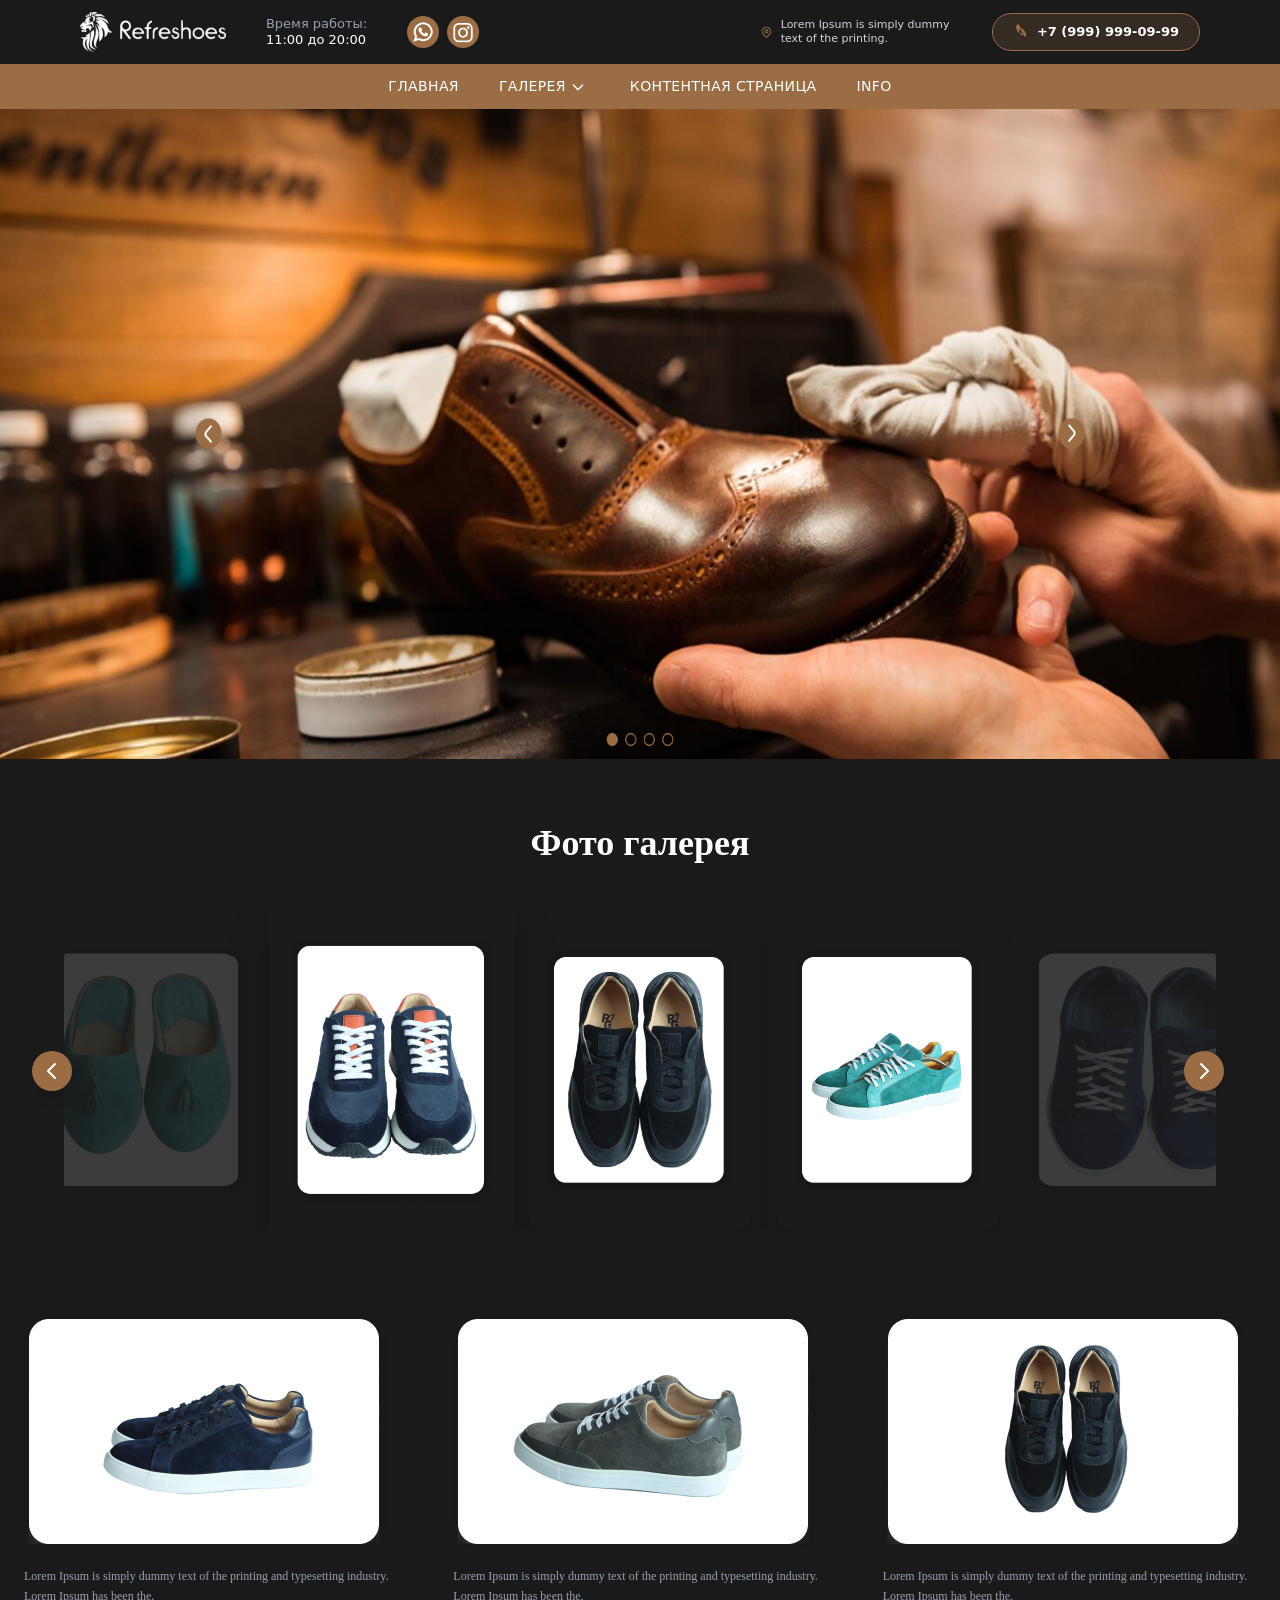
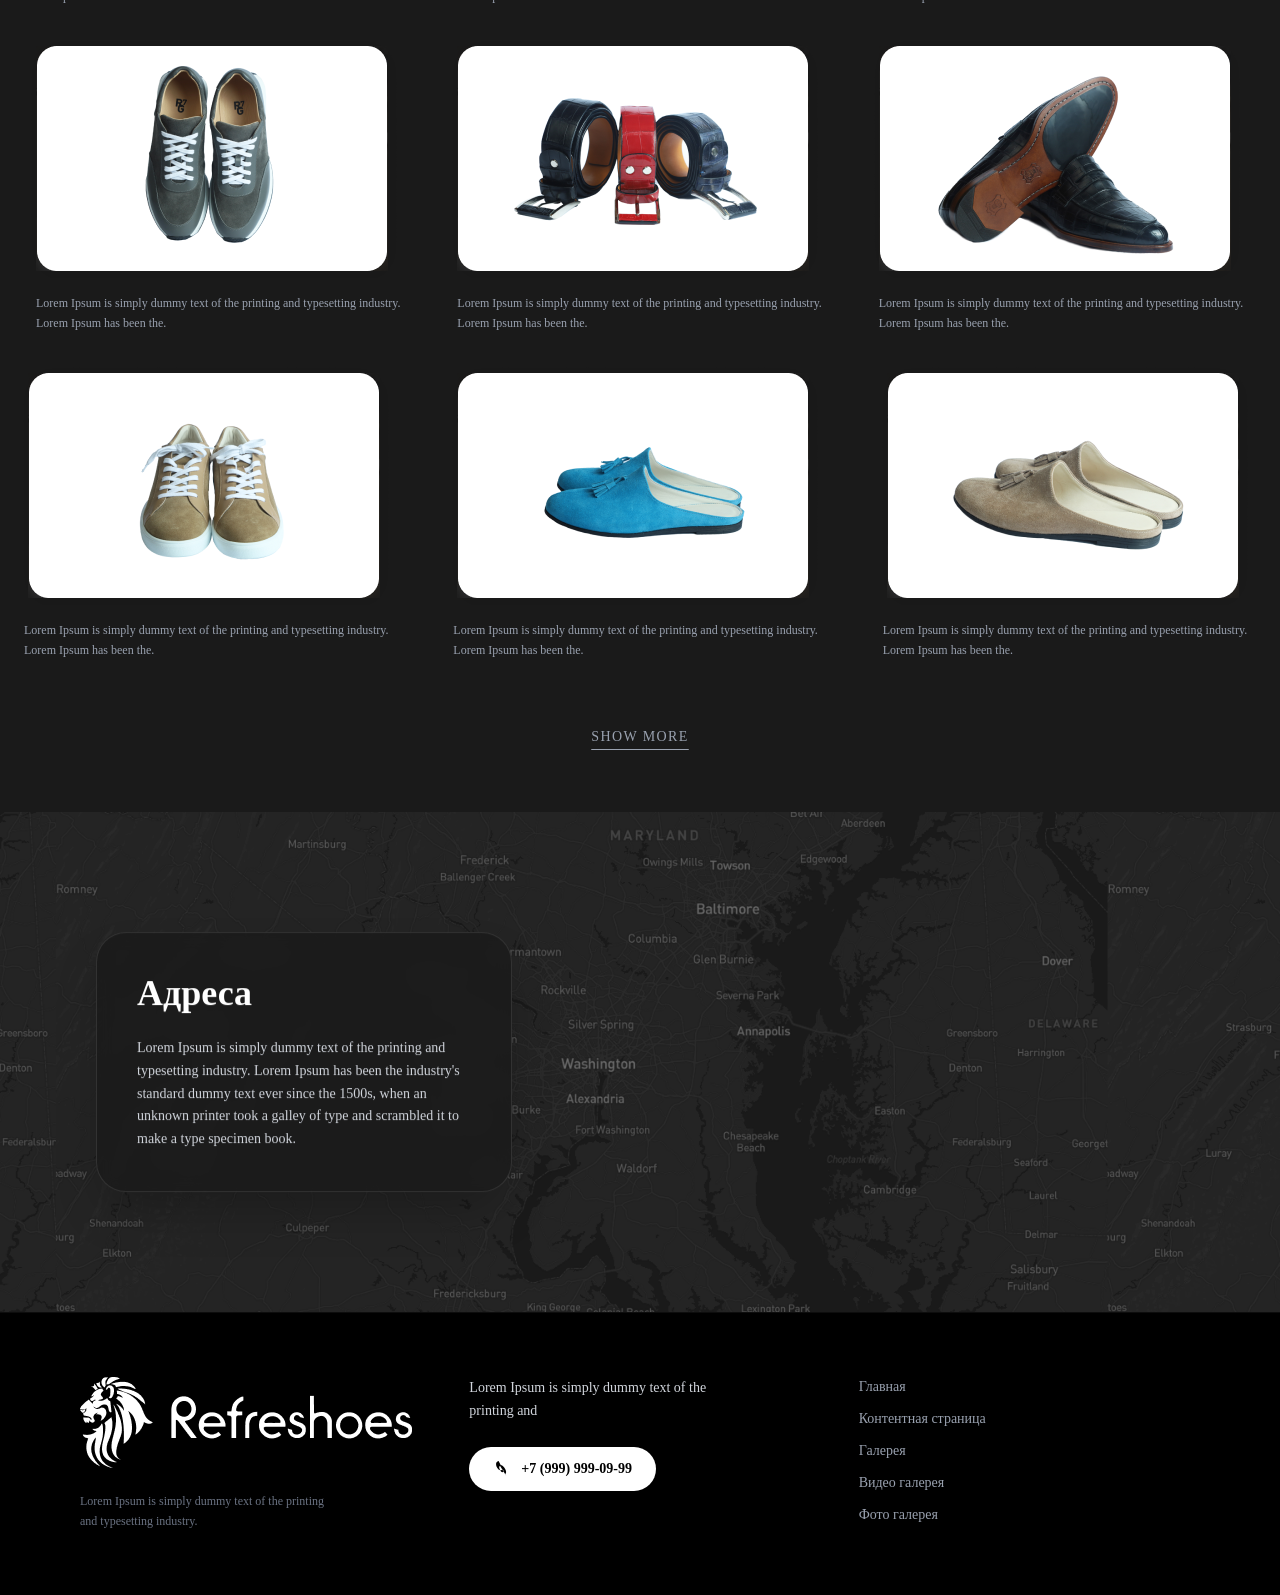
==== commit f6b33279: "sectoo" ====
--- a/src/s2.html
+++ b/src/s2.html
@@ -7,7 +7,7 @@
     <link rel="stylesheet" href="./output.css">
 </head>
 <body>
-<div class="bg-[#1a1a1a]">
+<section><div class="bg-[#1a1a1a]">
     <header class="bg-[#1a1a1a] text-white py-3 px-4 md:px-10 flex flex-wrap items-center max-w-[1200px] m-auto justify-between text-[13px]">
         <div class="flex gap-10 items-center">
             <div class="flex items-center space-x-3">
@@ -65,14 +65,205 @@
         </div>
 
         <a href="#" class="hover:opacity-70 transition">Контентная страница</a>
+        <a href="#" class="hover:text-gray-200 transition">info</a>
     </div>
 </nav>
 
 <section class="relative w-full h-[500px] md:h-[650px] overflow-hidden">
-    <img src="./Group 14 (1).png" alt="Shoe cleaning" class="w-full h-full object-cover scale-105">
+    <img src="./Group 14 (1).png" alt="Shoe cleaning" class="w-full h-full ">
     
     
+</section></section>
+<section class="bg-[#1a1a1a] text-white py-16 font-['Inter'] ">
+    <div class="max-w-7xl mx-auto px-4">
+        
+        <h2 class="text-4xl font-bold text-center mb-12">Фото галерея</h2>
+
+        <div class="relative flex items-center justify-center space-x-6 mb-20 overflow-hidden">
+            <button class="absolute left-4 z-10 w-10 h-10 bg-[#9B6D44] rounded-full flex items-center justify-center hover:bg-[#b07d4e] transition shadow-lg">
+                <svg xmlns="http://www.w3.org/2000/svg" class="h-6 w-6" fill="none" viewBox="0 0 24 24" stroke="currentColor">
+                    <path stroke-linecap="round" stroke-linejoin="round" stroke-width="2" d="M15 19l-7-7 7-7" />
+                </svg>
+            </button>
+
+            <div class="opacity-50 hidden lg:block w-48 h-64 rounded-2xl overflow-hidden ">
+                <img src="./Mask group (5).png" alt="" class="w-full h-full ">
+            </div>
+            
+            <div class="w-56 h-80 rounded-2xl p-4 flex items-center justify-center shadow-2xl transform scale-110 ">
+                <img src="./Mask group (2).png" alt="Shoe" class="max-w-full max-h-full object-contain">
+            </div>
+
+            <div class="w-56 h-80 rounded-2xl p-4 flex items-center justify-center shadow-xl">
+                <img src="./Mask group (3).png" alt="Shoe" class="max-w-full max-h-full object-contain">
+            </div>
+
+            <div class="w-56 h-80 rounded-2xl p-4 flex items-center justify-center shadow-xl">
+                <img src="./Mask group (4).png" alt="Shoe" class="max-w-full max-h-full object-contain">
+            </div>
+ <button class="absolute right-4 z-10 w-10 h-10 bg-[#9B6D44] rounded-full flex items-center justify-center hover:bg-[#b07d4e] transition shadow-lg">
+                <svg xmlns="http://www.w3.org/2000/svg" class="h-6 w-6" fill="none" viewBox="0 0 24 24" stroke="currentColor">
+                    <path stroke-linecap="round" stroke-linejoin="round" stroke-width="2" d="M9 5l7 7-7 7" />
+                </svg>
+            </button>
+            <div class="opacity-50 hidden lg:block w-48 h-64 rounded-2xl overflow-hidden ">
+                <img src="./Mask group (6).png" alt="" class="w-full h-full ">
+            </div>
+
+        </div>
+
+        <div class="grid grid-cols-1 sm:grid-cols-2 lg:grid-cols-3 gap-10">
+            
+            <div class="space-y-4 group">
+                <div class="  rounded-[25px] flex items-center justify-center ">
+                    <img src="./Group 18 (1).png" alt="Item" class="max-w-full max-h-full ">
+                </div>
+                <p class="text-[12px] text-gray-400 leading-relaxed px-2">
+                    Lorem Ipsum is simply dummy text of the printing and typesetting industry. Lorem Ipsum has been the.
+                </p>
+            </div>
+
+            <div class="space-y-4 group">
+                <div class=" flex items-center justify-center ">
+                    <img src="./Group 19.png" alt="Item" class="max-w-full max-h-full object-contain">
+                </div>
+                <p class="text-[12px] text-gray-400 leading-relaxed px-2">
+                    Lorem Ipsum is simply dummy text of the printing and typesetting industry. Lorem Ipsum has been the.
+                </p>
+            </div>
+
+            <div class="space-y-4 group">
+                <div class=" flex items-center justify-center ">
+                    <img src="./Group 20.png" alt="Item" class="max-w-full max-h-full object-contain">
+                </div>
+                <p class="text-[12px] text-gray-400 leading-relaxed px-2">
+                    Lorem Ipsum is simply dummy text of the printing and typesetting industry. Lorem Ipsum has been the.
+                </p>
+            </div>
+
+            </div>
+
+        <div class="grid grid-cols-1 sm:grid-cols-2 lg:grid-cols-3 gap-10 p-3 mt-[20px]">
+            
+            <div class="space-y-4 group">
+                <div class="  rounded-[25px] flex items-center justify-center ">
+                    <img src="./Group 21.png" alt="Item" class="max-w-full max-h-full ">
+                </div>
+                <p class="text-[12px] text-gray-400 leading-relaxed px-2">
+                    Lorem Ipsum is simply dummy text of the printing and typesetting industry. Lorem Ipsum has been the.
+                </p>
+            </div>
+
+            <div class="space-y-4 group">
+                <div class=" flex items-center justify-center ">
+                    <img src="./Group 22.png" alt="Item" class="max-w-full max-h-full object-contain">
+                </div>
+                <p class="text-[12px] text-gray-400 leading-relaxed px-2">
+                    Lorem Ipsum is simply dummy text of the printing and typesetting industry. Lorem Ipsum has been the.
+                </p>
+            </div>
+
+            <div class="space-y-4 group">
+                <div class=" flex items-center justify-center ">
+                    <img src="./Group 23 (1).png" alt="Item" class="max-w-full max-h-full object-contain">
+                </div>
+                <p class="text-[12px] text-gray-400 leading-relaxed px-2">
+                    Lorem Ipsum is simply dummy text of the printing and typesetting industry. Lorem Ipsum has been the.
+                </p>
+            </div>
+
+            </div>
+
+     <div class="grid grid-cols-1 sm:grid-cols-2 lg:grid-cols-3 gap-10 mt-[20px]">
+            
+            <div class="space-y-4 group">
+                <div class="  rounded-[25px] flex items-center justify-center ">
+                    <img src="./Group 24 (1).png" alt="Item" class="max-w-full max-h-full ">
+                </div>
+                <p class="text-[12px] text-gray-400 leading-relaxed px-2">
+                    Lorem Ipsum is simply dummy text of the printing and typesetting industry. Lorem Ipsum has been the.
+                </p>
+            </div>
+
+            <div class="space-y-4 group">
+                <div class=" flex items-center justify-center ">
+                    <img src="./Group 25 (1).png" alt="Item" class="max-w-full max-h-full object-contain">
+                </div>
+                <p class="text-[12px] text-gray-400 leading-relaxed px-2">
+                    Lorem Ipsum is simply dummy text of the printing and typesetting industry. Lorem Ipsum has been the.
+                </p>
+            </div>
+
+            <div class="space-y-4 group">
+                <div class="flex items-center justify-center">
+                    <img src="./Group 26.png" alt="Item" class="max-w-full max-h-full object-contain">
+                </div>
+                <p class="text-[12px] text-gray-400 leading-relaxed px-2">
+                    Lorem Ipsum is simply dummy text of the printing and typesetting industry. Lorem Ipsum has been the.
+                </p>
+            </div>
+
+            </div>
+
+        <div class="text-center mt-16">
+            <button class="text-sm text-gray-400 hover:text-[#9B6D44] transition underline underline-offset-8 decoration-1 uppercase tracking-widest">
+                Show more
+            </button>
+        </div>
+
+    </div>
 </section>
-
+<section class="font-['Inter']">
+    
+    <div class="relative w-full h-[500px] bg-[#1a1a1a] overflow-hidden">
+        
+        <img src="./Group 10.png" alt="Карта" class="w-full h-full object-cover grayscale opacity-40">
+
+        <div class="absolute top-1/2 left-4 md:left-20 -translate-y-1/2 w-full max-w-md px-4">
+            <div class="bg-[#1c1c1c]/95 backdrop-blur-sm p-8 md:p-10 rounded-[30px] border border-white/10 shadow-2xl">
+                <h2 class="text-white text-4xl font-bold mb-6">Адреса</h2>
+                <p class="text-gray-300 text-sm leading-relaxed">
+                    Lorem Ipsum is simply dummy text of the printing and typesetting industry. Lorem Ipsum has been the industry's standard dummy text ever since the 1500s, when an unknown printer took a galley of type and scrambled it to make a type specimen book.
+                </p>
+            </div>
+        </div>
+    </div>
+
+    <footer class="bg-black text-white py-16 px-4 md:px-20 border-t border-white/5">
+        <div class="max-w-7xl mx-auto grid grid-cols-1 md:grid-cols-3 gap-12">
+            
+            <div class="space-y-6">
+                <div class="flex items-center space-x-4">
+                   <img src="./Refreshoes_LOGO копия 2.png" alt="">
+                </div>
+                <p class="text-gray-500 text-xs leading-relaxed max-w-[250px]">
+                    Lorem Ipsum is simply dummy text of the printing and typesetting industry.
+                </p>
+            </div>
+
+            <div class="space-y-6">
+                <p class="text-gray-300 text-sm leading-relaxed max-w-[280px]">
+                    Lorem Ipsum is simply dummy text of the printing and
+                </p>
+                
+                <a href="tel:+79999990999" class="inline-flex items-center space-x-3 bg-white text-black px-6 py-3 rounded-full hover:bg-gray-200 transition-all shadow-lg active:scale-95">
+                    <svg xmlns="http://www.w3.org/2000/svg" class="h-4 w-4" fill="currentColor" viewBox="0 0 24 24">
+                        <path d="M20 22.621l-3.521-6.795c-.008.004-1.974.97-2.064 1.011-2.24 1.086-6.799-7.82-4.509-8.954.058-.028 2.026-1.004 2.026-1.004l-3.571-6.879s-2.021.999-2.035 1.007c-4.861 2.544 1.515 15.283 6.441 12.652l.004.002 2.002-.985 3.521 6.795c4.772-2.319-3.238-15.549-8.294-13.104z"/>
+                    </svg>
+                    <span class="font-bold text-sm">+7 (999) 999-09-99</span>
+                </a>
+            </div>
+
+            <nav class="flex flex-col space-y-3 text-sm">
+                <a href="#" class="text-gray-400 hover:text-white transition-colors">Главная</a>
+                <a href="#" class="text-gray-400 hover:text-white transition-colors">Контентная страница</a>
+                <a href="#" class="text-gray-400 hover:text-white transition-colors">Галерея</a>
+                <a href="#" class="text-gray-400 hover:text-white transition-colors">Видео галерея</a>
+                <a href="#" class="text-gray-400 hover:text-white transition-colors">Фото галерея</a>
+            </nav>
+
+        </div>
+    </footer>
+</section>
 </body>
 </html>
--- a/src/output.css
+++ b/src/output.css
@@ -16,6 +16,7 @@
     --color-gray-500: oklch(55.1% 0.027 264.364);
     --color-gray-600: oklch(44.6% 0.03 256.802);
     --color-gray-700: oklch(37.3% 0.034 259.733);
+    --color-gray-800: oklch(27.8% 0.033 256.848);
     --color-black: #000;
     --color-white: #fff;
     --spacing: 0.25rem;
@@ -323,6 +324,12 @@
   .mt-12 {
     margin-top: calc(var(--spacing) * 12);
   }
+  .mt-16 {
+    margin-top: calc(var(--spacing) * 16);
+  }
+  .mt-\[20px\] {
+    margin-top: 20px;
+  }
   .mb-3 {
     margin-bottom: calc(var(--spacing) * 3);
   }
@@ -371,6 +378,9 @@
   .table {
     display: table;
   }
+  .aspect-\[4\/3\] {
+    aspect-ratio: 4/3;
+  }
   .h-1 {
     height: calc(var(--spacing) * 1);
   }
@@ -404,12 +414,21 @@
   .h-56 {
     height: calc(var(--spacing) * 56);
   }
+  .h-64 {
+    height: calc(var(--spacing) * 64);
+  }
+  .h-80 {
+    height: calc(var(--spacing) * 80);
+  }
   .h-\[500px\] {
     height: 500px;
   }
   .h-full {
     height: 100%;
   }
+  .max-h-full {
+    max-height: 100%;
+  }
   .w-2 {
     width: calc(var(--spacing) * 2);
   }
@@ -442,6 +461,9 @@
   }
   .w-48 {
     width: calc(var(--spacing) * 48);
+  }
+  .w-56 {
+    width: calc(var(--spacing) * 56);
   }
   .w-full {
     width: 100%;
@@ -519,6 +541,12 @@
     --tw-scale-z: 105%;
     scale: var(--tw-scale-x) var(--tw-scale-y);
   }
+  .scale-110 {
+    --tw-scale-x: 110%;
+    --tw-scale-y: 110%;
+    --tw-scale-z: 110%;
+    scale: var(--tw-scale-x) var(--tw-scale-y);
+  }
   .transform {
     transform: var(--tw-rotate-x,) var(--tw-rotate-y,) var(--tw-rotate-z,) var(--tw-skew-x,) var(--tw-skew-y,);
   }
@@ -650,6 +678,13 @@
       margin-inline-end: calc(calc(var(--spacing) * 4) * calc(1 - var(--tw-space-x-reverse)));
     }
   }
+  .space-x-6 {
+    :where(& > :not(:last-child)) {
+      --tw-space-x-reverse: 0;
+      margin-inline-start: calc(calc(var(--spacing) * 6) * var(--tw-space-x-reverse));
+      margin-inline-end: calc(calc(var(--spacing) * 6) * calc(1 - var(--tw-space-x-reverse)));
+    }
+  }
   .space-x-10 {
     :where(& > :not(:last-child)) {
       --tw-space-x-reverse: 0;
@@ -666,6 +701,9 @@
   .rounded-2xl {
     border-radius: var(--radius-2xl);
   }
+  .rounded-\[25px\] {
+    border-radius: 25px;
+  }
   .rounded-\[30px\] {
     border-radius: 30px;
   }
@@ -684,6 +722,10 @@
   .border {
     border-style: var(--tw-border-style);
     border-width: 1px;
+  }
+  .border-4 {
+    border-style: var(--tw-border-style);
+    border-width: 4px;
   }
   .border-t {
     border-top-style: var(--tw-border-style);
@@ -811,6 +853,9 @@
   .bg-gray-100 {
     background-color: var(--color-gray-100);
   }
+  .bg-gray-800 {
+    background-color: var(--color-gray-800);
+  }
   .bg-transparent {
     background-color: transparent;
   }
@@ -865,6 +910,12 @@
   .object-cover {
     object-fit: cover;
   }
+  .p-3 {
+    padding: calc(var(--spacing) * 3);
+  }
+  .p-4 {
+    padding: calc(var(--spacing) * 4);
+  }
   .p-6 {
     padding: calc(var(--spacing) * 6);
   }
@@ -873,6 +924,9 @@
   }
   .p-10 {
     padding: calc(var(--spacing) * 10);
+  }
+  .px-2 {
+    padding-inline: calc(var(--spacing) * 2);
   }
   .px-4 {
     padding-inline: calc(var(--spacing) * 4);
@@ -1046,11 +1100,35 @@
   .underline {
     text-decoration-line: underline;
   }
+  .decoration-1 {
+    text-decoration-thickness: 1px;
+  }
   .underline-offset-4 {
     text-underline-offset: 4px;
   }
+  .underline-offset-8 {
+    text-underline-offset: 8px;
+  }
   .accent-\[\#a37a53\] {
     accent-color: #a37a53;
+  }
+  .opacity-0 {
+    opacity: 0%;
+  }
+  .opacity-1 {
+    opacity: 1%;
+  }
+  .opacity-4 {
+    opacity: 4%;
+  }
+  .opacity-5 {
+    opacity: 5%;
+  }
+  .opacity-10 {
+    opacity: 10%;
+  }
+  .opacity-30 {
+    opacity: 30%;
   }
   .opacity-40 {
     opacity: 40%;
@@ -1166,6 +1244,13 @@
       }
     }
   }
+  .group-hover\:scale-\[1\.02\] {
+    &:is(:where(.group):hover *) {
+      @media (hover: hover) {
+        scale: 1.02;
+      }
+    }
+  }
   .group-hover\:rotate-180 {
     &:is(:where(.group):hover *) {
       @media (hover: hover) {
@@ -1234,6 +1319,13 @@
     &:hover {
       @media (hover: hover) {
         background-color: color-mix(in oklab, #9B6D44 30%, transparent);
+      }
+    }
+  }
+  .hover\:bg-\[\#b07d4e\] {
+    &:hover {
+      @media (hover: hover) {
+        background-color: #b07d4e;
       }
     }
   }
@@ -1363,6 +1455,11 @@
       scale: 0.98;
     }
   }
+  .sm\:grid-cols-2 {
+    @media (width >= 40rem) {
+      grid-template-columns: repeat(2, minmax(0, 1fr));
+    }
+  }
   .md\:inset-x-10 {
     @media (width >= 48rem) {
       inset-inline: calc(var(--spacing) * 10);
@@ -1452,6 +1549,11 @@
   .lg\:grid-cols-2 {
     @media (width >= 64rem) {
       grid-template-columns: repeat(2, minmax(0, 1fr));
+    }
+  }
+  .lg\:grid-cols-3 {
+    @media (width >= 64rem) {
+      grid-template-columns: repeat(3, minmax(0, 1fr));
     }
   }
   .xl\:flex {
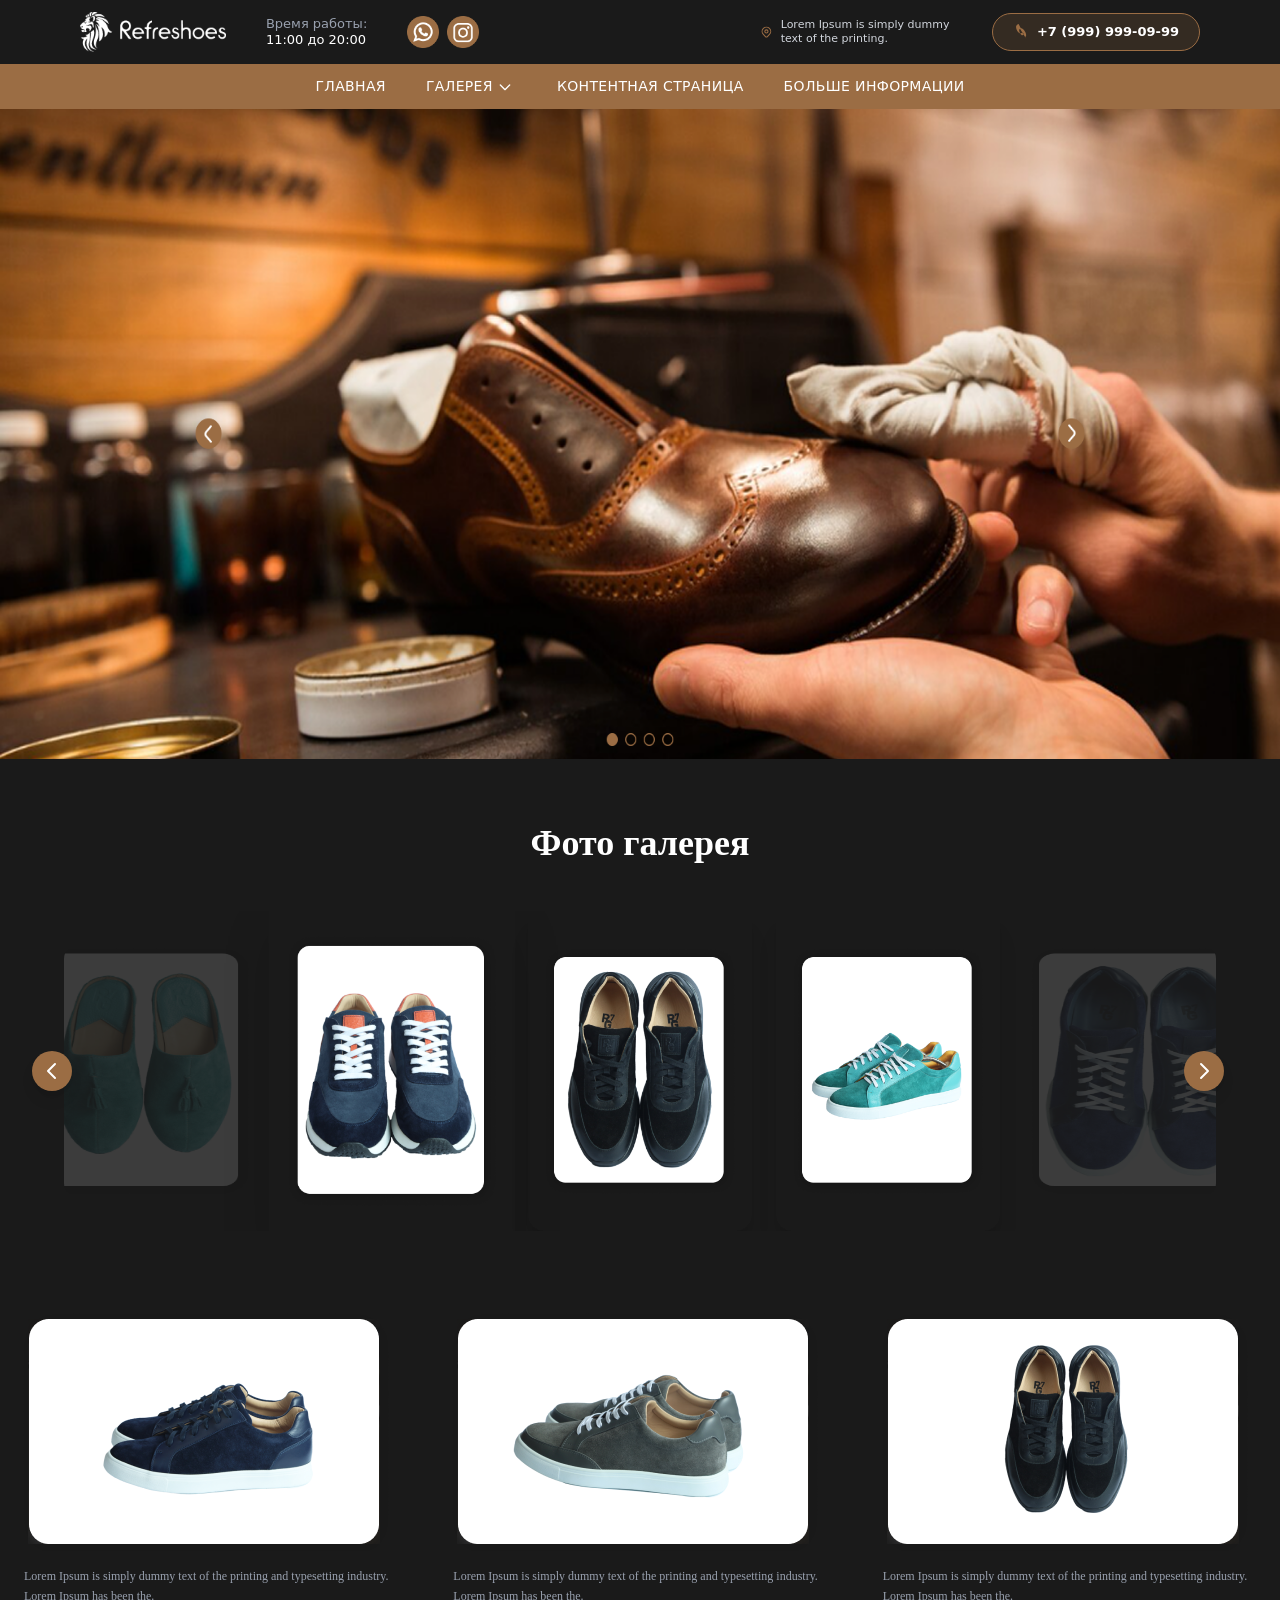
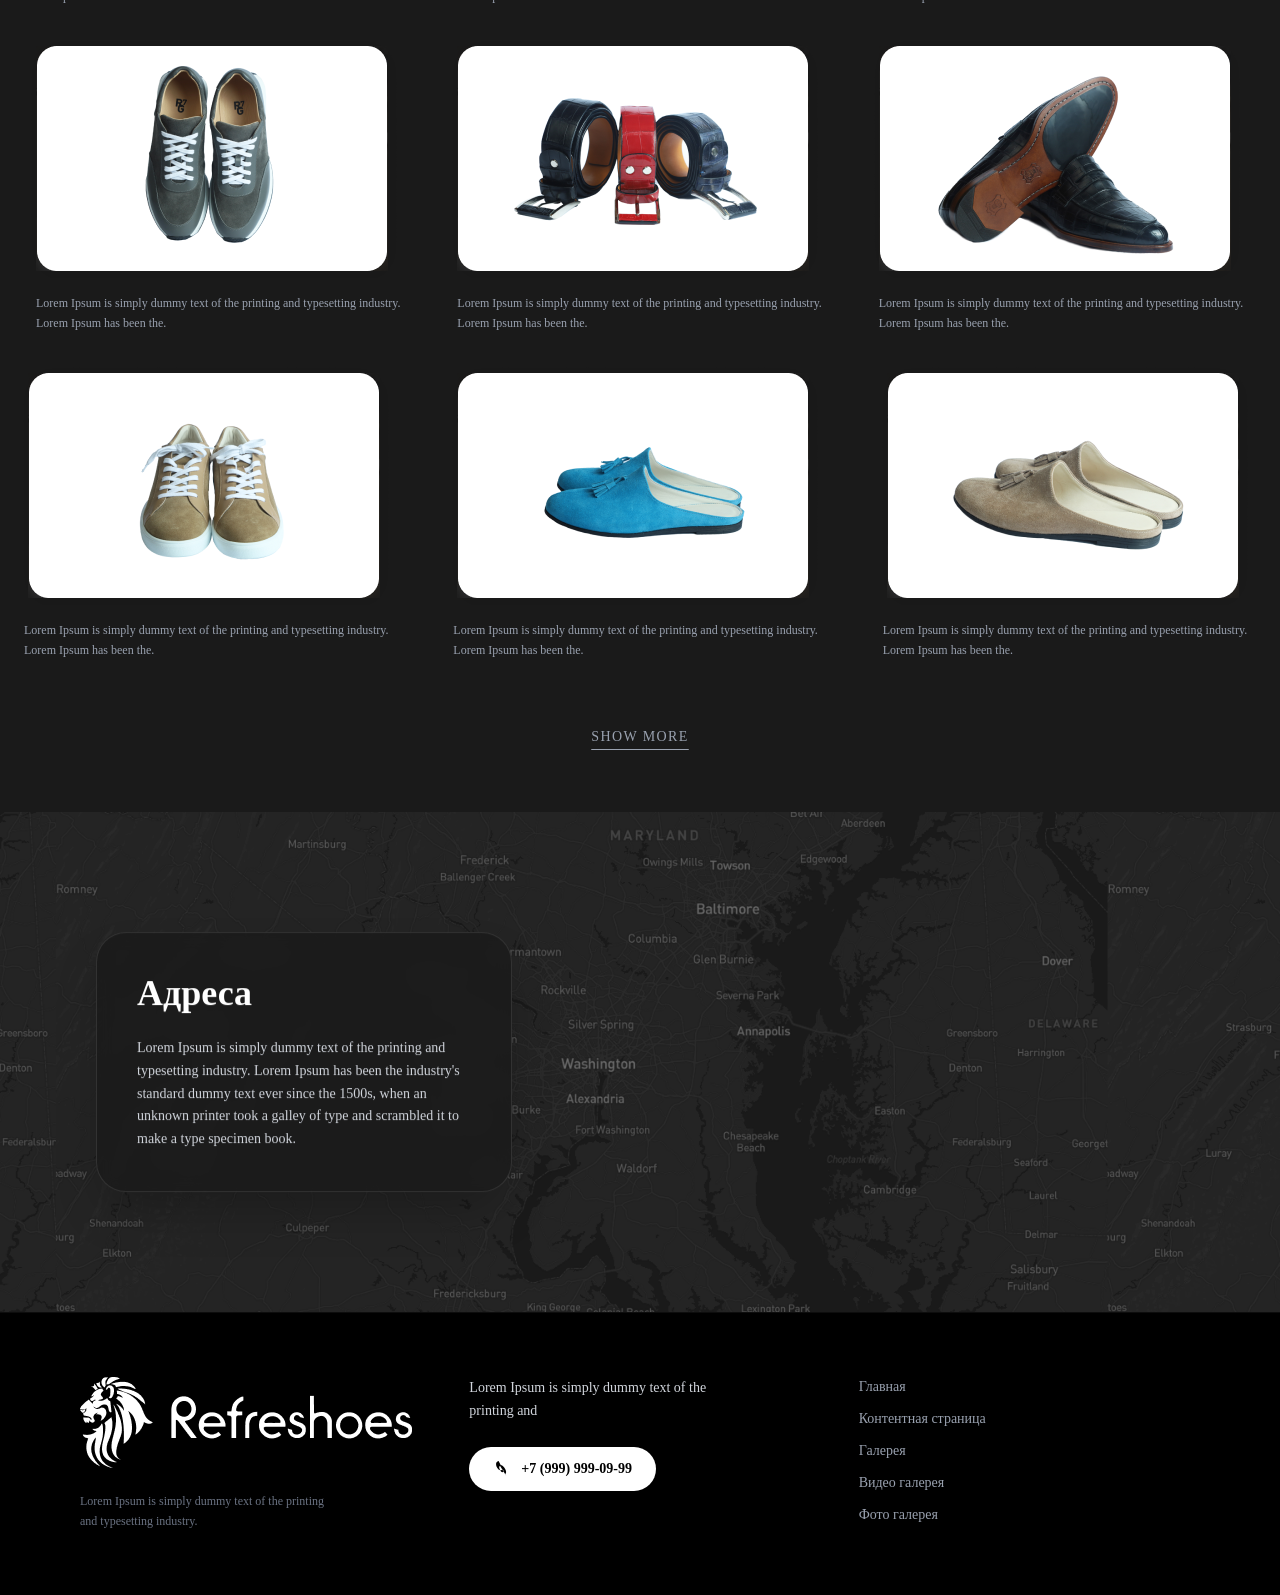
==== commit 72cbdf6c: "secr" ====
--- a/src/s2.html
+++ b/src/s2.html
@@ -64,8 +64,8 @@
             </div>
         </div>
 
-        <a href="#" class="hover:opacity-70 transition">Контентная страница</a>
-        <a href="#" class="hover:text-gray-200 transition">info</a>
+        <a href="./s3.html" class="hover:opacity-70 transition">Контентная страница</a>
+        <a href="./s4.html" class="hover:text-gray-200 transition">больше информации</a>
     </div>
 </nav>
 
--- a/src/output.css
+++ b/src/output.css
@@ -48,10 +48,12 @@
     --leading-relaxed: 1.625;
     --radius-sm: 0.25rem;
     --radius-lg: 0.5rem;
+    --radius-xl: 0.75rem;
     --radius-2xl: 1rem;
     --ease-out: cubic-bezier(0, 0, 0.2, 1);
     --blur-sm: 8px;
     --blur-md: 12px;
+    --aspect-video: 16 / 9;
     --default-transition-duration: 150ms;
     --default-transition-timing-function: cubic-bezier(0.4, 0, 0.2, 1);
     --default-font-family: var(--font-sans);
@@ -330,6 +332,9 @@
   .mt-\[20px\] {
     margin-top: 20px;
   }
+  .mt-\[30px\] {
+    margin-top: 30px;
+  }
   .mb-3 {
     margin-bottom: calc(var(--spacing) * 3);
   }
@@ -381,6 +386,9 @@
   .aspect-\[4\/3\] {
     aspect-ratio: 4/3;
   }
+  .aspect-video {
+    aspect-ratio: var(--aspect-video);
+  }
   .h-1 {
     height: calc(var(--spacing) * 1);
   }
@@ -408,6 +416,9 @@
   .h-10 {
     height: calc(var(--spacing) * 10);
   }
+  .h-11 {
+    height: calc(var(--spacing) * 11);
+  }
   .h-12 {
     height: calc(var(--spacing) * 12);
   }
@@ -455,6 +466,9 @@
   }
   .w-12 {
     width: calc(var(--spacing) * 12);
+  }
+  .w-16 {
+    width: calc(var(--spacing) * 16);
   }
   .w-20 {
     width: calc(var(--spacing) * 20);
@@ -650,6 +664,9 @@
       margin-block-end: calc(calc(var(--spacing) * 8) * calc(1 - var(--tw-space-y-reverse)));
     }
   }
+  .gap-x-10 {
+    column-gap: calc(var(--spacing) * 10);
+  }
   .space-x-1 {
     :where(& > :not(:last-child)) {
       --tw-space-x-reverse: 0;
@@ -692,6 +709,9 @@
       margin-inline-end: calc(calc(var(--spacing) * 10) * calc(1 - var(--tw-space-x-reverse)));
     }
   }
+  .gap-y-16 {
+    row-gap: calc(var(--spacing) * 16);
+  }
   .overflow-hidden {
     overflow: hidden;
   }
@@ -718,6 +738,9 @@
   }
   .rounded-sm {
     border-radius: var(--radius-sm);
+  }
+  .rounded-xl {
+    border-radius: var(--radius-xl);
   }
   .border {
     border-style: var(--tw-border-style);
@@ -826,6 +849,9 @@
   .bg-\[\#f9f9f9\] {
     background-color: #f9f9f9;
   }
+  .bg-\[\#ff0000\] {
+    background-color: #ff0000;
+  }
   .bg-\[bg-\[\#1a1a1a\]\] {
     background-color: bg-[#1a1a1a];
   }
@@ -904,6 +930,9 @@
   .bg-center {
     background-position: center;
   }
+  .fill-current {
+    fill: currentcolor;
+  }
   .object-contain {
     object-fit: contain;
   }
@@ -1262,6 +1291,16 @@
     &:is(:where(.group):hover *) {
       @media (hover: hover) {
         border-color: #a37a53;
+      }
+    }
+  }
+  .group-hover\:bg-black\/10 {
+    &:is(:where(.group):hover *) {
+      @media (hover: hover) {
+        background-color: color-mix(in srgb, #000 10%, transparent);
+        @supports (color: color-mix(in lab, red, red)) {
+          background-color: color-mix(in oklab, var(--color-black) 10%, transparent);
+        }
       }
     }
   }
